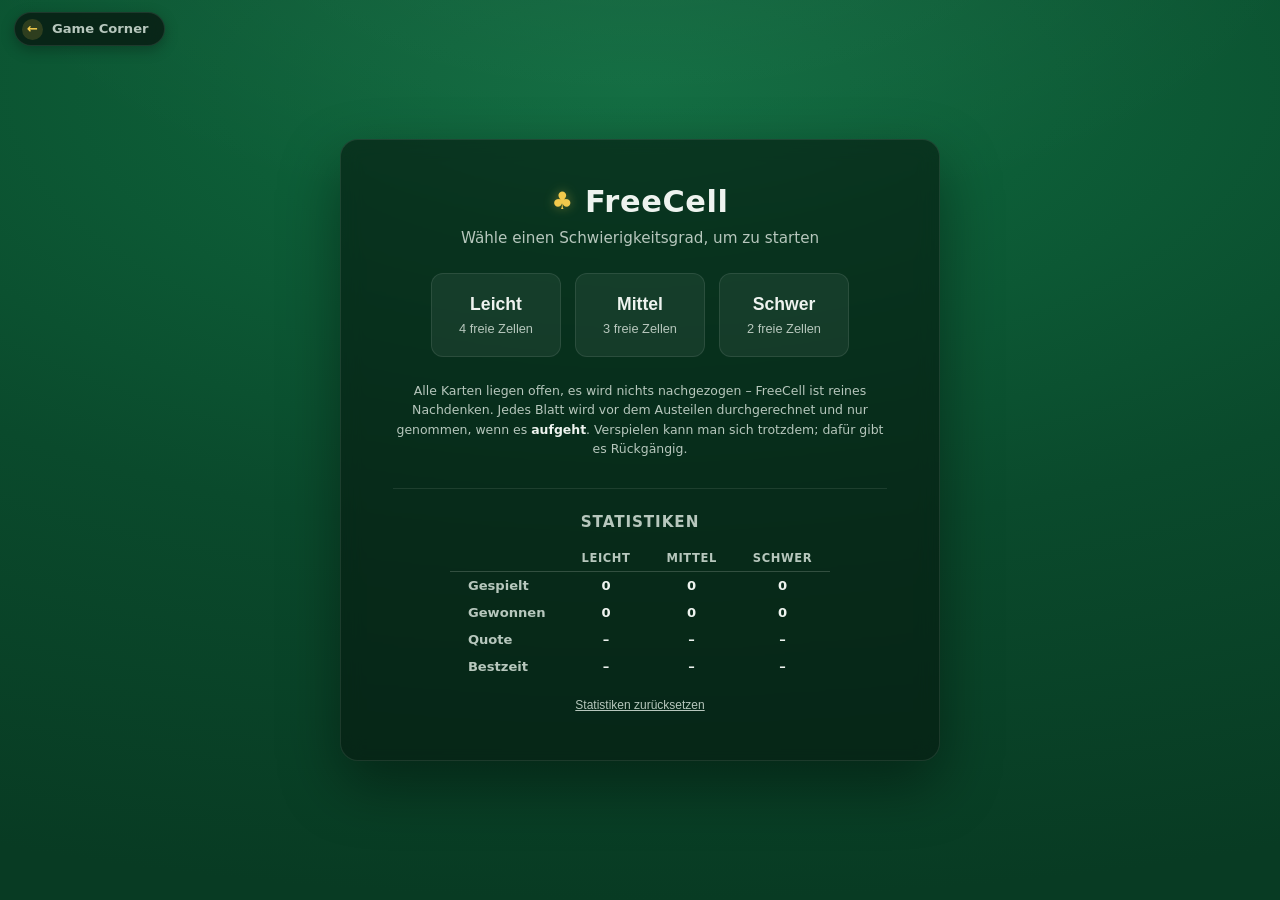
==== games/freecell/index.html @ 25af7669 "Initial commit" ====
<!DOCTYPE html>
<html lang="de">
<head>
<meta charset="UTF-8">
<meta name="viewport" content="width=device-width, initial-scale=1.0">
<title>FreeCell · Game Corner</title>
<link rel="manifest" href="../../manifest.webmanifest">
<meta name="theme-color" content="#0a4a2c">
<link rel="apple-touch-icon" href="../../icons/icon-180.png">
<meta name="apple-mobile-web-app-capable" content="yes">
<meta name="apple-mobile-web-app-status-bar-style" content="black">
<meta name="apple-mobile-web-app-title" content="Game Corner">
<link rel="stylesheet" href="style.css">
</head>
<body>

  <a class="corner-home" href="../../index.html">
    <span class="corner-home-pfeil" aria-hidden="true">←</span>
    <span class="corner-home-text">Game Corner</span>
  </a>

  <div id="start-screen">
    <div class="start-card">
      <div class="start-brand">
        <span class="brand-suit">♣</span>
        <h1>FreeCell</h1>
      </div>
      <p class="start-sub">Wähle einen Schwierigkeitsgrad, um zu starten</p>

      <button id="continue-btn" class="continue-btn hidden">
        <span class="continue-btn-title">▶ Spiel fortsetzen</span>
        <span class="continue-btn-sub" id="continue-meta"></span>
      </button>

      <div class="start-options">
        <button class="start-btn" data-grad="leicht">
          <span class="start-btn-title">Leicht</span>
          <span class="start-btn-sub">4 freie Zellen</span>
        </button>
        <button class="start-btn" data-grad="mittel">
          <span class="start-btn-title">Mittel</span>
          <span class="start-btn-sub">3 freie Zellen</span>
        </button>
        <button class="start-btn" data-grad="schwer">
          <span class="start-btn-title">Schwer</span>
          <span class="start-btn-sub">2 freie Zellen</span>
        </button>
      </div>

      <p class="start-hinweis">
        Alle Karten liegen offen, es wird nichts nachgezogen – FreeCell ist reines Nachdenken.
        Jedes Blatt wird vor dem Austeilen durchgerechnet und nur genommen, wenn es
        <strong>aufgeht</strong>. Verspielen kann man sich trotzdem; dafür gibt es Rückgängig.
      </p>

      <div id="start-stats">
        <h2>Statistiken</h2>
        <table id="stats-table">
          <thead>
            <tr>
              <th></th>
              <th>Leicht</th>
              <th>Mittel</th>
              <th>Schwer</th>
            </tr>
          </thead>
          <tbody id="stats-table-body"></tbody>
        </table>
        <button id="stats-reset" type="button">Statistiken zurücksetzen</button>
      </div>
    </div>
  </div>

  <div id="game-screen" class="hidden">
    <header id="topbar">
      <button type="button" id="game-title" title="Zur Übersicht dieses Spiels">
        <span class="brand-suit">♣</span>
        <h1>FreeCell</h1>
      </button>

      <div id="stats">
        <div class="stat-chip">
          <span class="stat-label">Zeit</span>
          <span class="stat-value" id="timer">00:00</span>
        </div>
        <div class="stat-chip">
          <span class="stat-label">Modus</span>
          <span class="stat-value" id="grad-label">Leicht</span>
        </div>
        <div class="stat-chip">
          <span class="stat-label">Züge</span>
          <span class="stat-value" id="zug-count">0</span>
        </div>
        <div class="stat-chip">
          <span class="stat-label">Fertig</span>
          <span class="stat-value"><span id="basis-count">0</span>/52</span>
        </div>
        <div class="stat-chip" data-chip="frei">
          <span class="stat-label">Frei</span>
          <span class="stat-value" id="frei-count">4</span>
        </div>
      </div>
    </header>

    <!-- Alle Karten liegen in diesem einen Kasten und werden per `transform`
         an ihren Platz geschoben – nur so können sie von Spalte zu Spalte
         fliegen, statt zu springen. Zellen, Ablagen und Spalten sind
         Hinterlegungen darin, keine Behälter. -->
    <main id="board">
      <div id="feld"></div>
    </main>

    <footer id="game-footer">
      <div id="size-controls">
        <button id="size-down" class="action-btn" title="Karten verkleinern">−</button>
        <button id="size-reset" class="action-btn" title="Kartengröße an das Fenster anpassen">Passend</button>
        <button id="size-up" class="action-btn" title="Karten vergrößern">+</button>
      </div>
      <div id="footer-tools">
        <button id="hint-btn" class="action-btn" title="Zeigt einen Zug, der weiterhilft">
          <span class="icon">💡</span>Hinweis
        </button>
      </div>
      <div id="footer-actions">
        <button id="new-game-btn" class="action-btn primary">
          <span class="icon">↻</span>Neues Spiel
        </button>
        <button id="undo-btn" class="action-btn">
          <span class="icon">↺</span>Rückgängig
        </button>
      </div>
    </footer>
  </div>

  <div id="end-overlay" class="hidden">
    <div id="confetti-layer"></div>
    <div id="end-box">
      <h2 id="end-title">Geschafft! <span class="win-suits">♠ ♥ ♦ ♣</span></h2>
      <p id="end-text"></p>
      <p class="end-label" id="end-label">Nächste Runde:</p>
      <div class="end-grad-row">
        <button class="end-grad-btn" data-grad="leicht">Leicht<span>4 Zellen</span></button>
        <button class="end-grad-btn" data-grad="mittel">Mittel<span>3 Zellen</span></button>
        <button class="end-grad-btn" data-grad="schwer">Schwer<span>2 Zellen</span></button>
      </div>
      <div class="end-actions">
        <button id="end-undo-btn" type="button" class="action-btn hidden">
          <span class="icon">↺</span>Zug zurücknehmen
        </button>
        <button id="end-start-btn" type="button" class="action-btn">Zur Auswahl</button>
      </div>
      <a class="hub-return-link" href="../../index.html">🎮 Zur Startseite</a>
    </div>
  </div>

  <div id="deal-hinweis" class="hidden">Blatt wird durchgerechnet …</div>

  <script src="engine.js"></script>
  <script src="game.js"></script>
  <script src="../../pwa.js" defer></script>
</body>
</html>
---- games/freecell/style.css ----
:root {
  --felt-1: #0f6b3f;
  --felt-2: #0a4a2c;
  --felt-3: #083b23;
  --panel-border: rgba(255, 255, 255, 0.09);
  --accent: #f2c94c;
  --ink: #eef3ef;
  --ink-dim: #b7c7bd;
  --red: #d1453b;
  --black: #1c2321;
  --radius: 9px;

  /* Kartengröße. game.js rechnet sie aus und setzt sie hier. */
  --card-w: 84px;
  --card-h: 117px;
  --card-gap: 12px;
  /* Wie weit eine Karte in der Spalte unter der vorigen hervorschaut. */
  --stapel-versatz: 26px;

  --dur-move: 300ms;
  --ease-move: cubic-bezier(0.22, 1, 0.36, 1);
}

* { box-sizing: border-box; }

html, body { height: 100%; }

body {
  margin: 0;
  font-family: "Segoe UI", system-ui, Arial, sans-serif;
  color: var(--ink);
  min-height: 100vh;
  background:
    radial-gradient(ellipse 90% 60% at 50% -10%, rgba(255,255,255,0.05), transparent 60%),
    radial-gradient(ellipse 140% 90% at 50% 10%, var(--felt-1), var(--felt-2) 55%, var(--felt-3) 100%);
}

.hidden { display: none !important; }

.brand-suit {
  color: var(--accent);
  font-size: 1.5rem;
  filter: drop-shadow(0 0 6px rgba(242,201,76,0.4));
}

/* ---------- Zurück zur Sammlung ---------- */

.corner-home {
  position: fixed;
  top: 12px;
  left: 14px;
  z-index: 999;
  display: inline-flex;
  align-items: center;
  gap: 9px;
  height: 34px;
  padding: 0 15px 0 7px;
  border-radius: 999px;
  background: rgba(8, 26, 17, 0.8);
  backdrop-filter: blur(10px);
  -webkit-backdrop-filter: blur(10px);
  border: 1px solid var(--panel-border);
  color: var(--ink-dim);
  font-size: 0.82rem;
  font-weight: 600;
  line-height: 1;
  text-decoration: none;
  box-shadow: 0 4px 14px rgba(0,0,0,0.28);
  transition: color 140ms ease, border-color 140ms ease, background 140ms ease, transform 140ms ease;
}

.corner-home-pfeil {
  display: grid;
  place-items: center;
  width: 21px;
  height: 21px;
  border-radius: 50%;
  background: rgba(242, 201, 76, 0.16);
  color: var(--accent);
  font-size: 0.82rem;
  line-height: 1;
  transition: background 140ms ease, color 140ms ease, transform 140ms ease;
}

.corner-home-text { line-height: 1; }

.corner-home:hover {
  color: var(--ink);
  border-color: rgba(242, 201, 76, 0.5);
  background: rgba(16, 42, 27, 0.92);
  transform: translateY(-1px);
}

.corner-home:hover .corner-home-pfeil {
  background: var(--accent);
  color: #08160e;
  transform: translateX(-2px);
}

/* ---------- Startbildschirm ---------- */

#start-screen {
  min-height: 100vh;
  display: flex;
  align-items: center;
  justify-content: center;
  padding: 20px;
}

.start-card {
  background: rgba(6, 22, 14, 0.6);
  backdrop-filter: blur(10px);
  -webkit-backdrop-filter: blur(10px);
  border: 1px solid var(--panel-border);
  border-radius: 18px;
  padding: 44px 52px;
  text-align: center;
  max-width: 600px;
  box-shadow: 0 24px 60px rgba(0,0,0,0.4);
}

.start-brand {
  display: flex;
  align-items: center;
  justify-content: center;
  gap: 12px;
}

.start-brand h1 { margin: 0; font-size: 1.9rem; font-weight: 700; letter-spacing: 0.02em; }

.start-sub { color: var(--ink-dim); margin: 10px 0 26px; font-size: 0.95rem; }

.continue-btn {
  display: flex;
  flex-direction: column;
  align-items: center;
  gap: 4px;
  width: 100%;
  padding: 14px 22px;
  margin-bottom: 24px;
  border-radius: 12px;
  border: 1px solid transparent;
  background: var(--accent);
  color: #241a04;
  cursor: pointer;
  transition: background 140ms ease, transform 140ms ease, box-shadow 160ms ease;
}

.continue-btn:hover {
  background: #ffd766;
  transform: translateY(-2px);
  box-shadow: 0 10px 22px rgba(242,201,76,0.35);
}

.continue-btn-title { font-size: 1.05rem; font-weight: 700; }
.continue-btn-sub { font-size: 0.78rem; color: #4a3a10; }

.start-options { display: flex; gap: 14px; justify-content: center; }

.start-btn {
  display: flex;
  flex-direction: column;
  align-items: center;
  gap: 6px;
  min-width: 130px;
  padding: 20px 22px;
  border-radius: 12px;
  border: 1px solid var(--panel-border);
  background: rgba(255,255,255,0.06);
  color: var(--ink);
  cursor: pointer;
  transition: background 160ms ease, transform 140ms ease, box-shadow 160ms ease, border-color 160ms ease;
}

.start-btn:hover {
  background: var(--accent);
  color: #241a04;
  border-color: transparent;
  transform: translateY(-3px);
  box-shadow: 0 10px 22px rgba(242,201,76,0.35);
}

.start-btn-title { font-size: 1.1rem; font-weight: 700; }
.start-btn-sub { font-size: 0.8rem; color: var(--ink-dim); }
.start-btn:hover .start-btn-sub { color: #4a3a10; }

.start-hinweis {
  margin: 24px 0 0;
  font-size: 0.78rem;
  color: var(--ink-dim);
  line-height: 1.55;
}

.start-hinweis strong { color: var(--ink); }

#start-stats {
  margin-top: 30px;
  padding-top: 24px;
  border-top: 1px solid var(--panel-border);
}

#start-stats h2 {
  margin: 0 0 14px;
  font-size: 0.95rem;
  font-weight: 600;
  color: var(--ink-dim);
  text-transform: uppercase;
  letter-spacing: 0.06em;
}

#stats-table { border-collapse: collapse; font-size: 0.82rem; margin: 0 auto; }
#stats-table th, #stats-table td { padding: 6px 18px; text-align: center; }

#stats-table th {
  color: var(--ink-dim);
  font-weight: 600;
  font-size: 0.72rem;
  text-transform: uppercase;
  letter-spacing: 0.05em;
  border-bottom: 1px solid var(--panel-border);
}

#stats-table td.stat-row-label { text-align: left; color: var(--ink-dim); white-space: nowrap; }
#stats-table td { font-variant-numeric: tabular-nums; font-weight: 600; }

#stats-reset {
  margin-top: 14px;
  background: none;
  border: none;
  color: var(--ink-dim);
  font-size: 0.75rem;
  text-decoration: underline;
  cursor: pointer;
  padding: 4px;
}

#stats-reset:hover { color: var(--ink); }

/* ---------- Spielbildschirm ---------- */

#game-screen { min-height: 100vh; display: flex; flex-direction: column; }

#topbar {
  position: sticky;
  top: 0;
  z-index: 20;
  background: rgba(6, 22, 14, 0.72);
  backdrop-filter: blur(10px);
  -webkit-backdrop-filter: blur(10px);
  padding: 12px 22px;
  display: grid;
  grid-template-columns: minmax(180px, 1fr) auto minmax(180px, 1fr);
  align-items: center;
  gap: 14px;
  border-bottom: 1px solid var(--panel-border);
  box-shadow: 0 6px 18px rgba(0,0,0,0.25);
}

#game-title {
  appearance: none;
  -webkit-appearance: none;
  border: 0;
  background: none;
  padding: 4px 10px;
  margin: 0;
  border-radius: 10px;
  color: inherit;
  font: inherit;
  cursor: pointer;
  display: flex;
  align-items: center;
  gap: 10px;
  grid-column: 2;
  justify-self: center;
  transition: background 140ms ease;
}

#game-title:hover { background: rgba(255,255,255,0.07); }
#game-title:focus-visible { outline: 2px solid var(--accent); outline-offset: 2px; }

#topbar h1 { margin: 0; font-size: 1.25rem; font-weight: 600; letter-spacing: 0.02em; }

#stats { display: flex; gap: 10px; grid-column: 3; justify-self: end; }

.stat-chip {
  display: flex;
  flex-direction: column;
  align-items: center;
  background: rgba(0,0,0,0.25);
  border: 1px solid var(--panel-border);
  border-radius: 8px;
  padding: 4px 12px;
  min-width: 54px;
}

.stat-label {
  font-size: 0.62rem;
  text-transform: uppercase;
  letter-spacing: 0.06em;
  color: var(--ink-dim);
}

.stat-value {
  font-size: 1rem;
  font-weight: 700;
  color: var(--accent);
  font-variant-numeric: tabular-nums;
  transition: transform 180ms ease;
}

.stat-value.bump { transform: scale(1.28); }

/* ---------- Spielfeld ---------- */

#board {
  flex: 1;
  display: flex;
  justify-content: center;
  align-items: flex-start;
  padding: 16px 14px 24px;
  min-width: 0;
  overflow: auto;
}

/* Alle Karten liegen hier drin und werden per `transform` geschoben.
   Zellen, Ablagen und Spalten sind Hinterlegungen im selben Kasten. */
#feld { position: relative; flex: 0 0 auto; }

.gruppe-titel {
  position: absolute;
  top: 0;
  font-size: 0.62rem;
  text-transform: uppercase;
  letter-spacing: 0.09em;
  color: var(--ink-dim);
  line-height: 1;
  pointer-events: none;
}

.gruppe-titel.links { left: 2px; }
.gruppe-titel.rechts { right: 2px; }

.platz {
  position: absolute;
  width: var(--card-w);
  height: var(--card-h);
  border-radius: var(--radius);
  border: 1.5px dashed rgba(255,255,255,0.18);
  background: rgba(255,255,255,0.04);
  display: flex;
  align-items: center;
  justify-content: center;
  color: rgba(255,255,255,0.14);
  transition: border-color 140ms ease, background 140ms ease, box-shadow 140ms ease,
              left 200ms ease, top 200ms ease;
}

.platz.belegt { border-style: solid; border-color: rgba(255,255,255,0.22); background: none; }

/* Die Beschriftung eines leeren Platzes – ein eigenes Kind, damit sie sich
   ausblenden lässt, ohne die Karte darin anzurühren. */
.platz-marke { pointer-events: none; }

/* Die Ablagen sind kein Zwischenlager, sondern das Ziel – also dunkler
   eingelassen, mit durchgezogenem Rand und einem Farbzeichen, das man auch
   sieht. Die Zellen bleiben leichte, gestrichelte Felder. */
.platz.basis {
  border-style: solid;
  border-color: rgba(255,255,255,0.2);
  background: rgba(0,0,0,0.28);
  box-shadow: inset 0 2px 8px rgba(0,0,0,0.35);
}

.platz.basis .platz-marke {
  font-size: calc(var(--card-w) * 0.46);
  color: rgba(255,255,255,0.3);
  line-height: 1;
}

/* Herz und Karo sind rot – auch als leerer Platz. */
.platz.basis[data-index="1"] .platz-marke,
.platz.basis[data-index="2"] .platz-marke { color: rgba(209,69,59,0.5); }

.spalte {
  position: absolute;
  width: var(--card-w);
  min-height: var(--card-h);
  border-radius: var(--radius);
  border: 1.5px dashed rgba(255,255,255,0.16);
  transition: border-color 140ms ease, box-shadow 140ms ease,
              left 200ms ease, height 200ms ease;
}

/* Sobald Karten liegen, braucht die Spalte keinen Rahmen mehr. */
.spalte.belegt { border-color: transparent; }

/* Ziel, auf das die gewählte Karte darf. */
.platz.moeglich, .spalte.moeglich {
  border-color: rgba(242,201,76,0.75);
  background: rgba(242,201,76,0.10);
  box-shadow: inset 0 0 0 1px rgba(242,201,76,0.3);
}

/* Das Ziel, über dem die Karte gerade hängt. */
.platz.ueber, .spalte.ueber {
  border-color: transparent;
  box-shadow: 0 0 0 3px var(--accent), 0 0 22px rgba(242,201,76,0.45);
}

.platz.ueber-nein, .spalte.ueber-nein {
  border-color: transparent;
  box-shadow: 0 0 0 3px #d1453b, 0 0 18px rgba(209,69,59,0.4);
}

.platz.hinweis, .spalte.hinweis {
  animation: hinweis-puls 1.05s ease-in-out infinite;
}

@keyframes hinweis-puls {
  0%, 100% { box-shadow: 0 0 0 2px rgba(242,201,76,0.3); }
  50%      { box-shadow: 0 0 0 3px var(--accent), 0 0 22px rgba(242,201,76,0.55); }
}

/* ---------- Karten ---------- */

.card {
  position: absolute;
  left: 0;
  top: 0;
  width: var(--card-w);
  height: var(--card-h);
  border-radius: var(--radius);
  user-select: none;
  -webkit-user-select: none;
  -webkit-tap-highlight-color: transparent;
  /* Ohne das nimmt der Browser den Finger für sein eigenes Scrollen und
     bricht das Ziehen mit einem pointercancel ab. */
  touch-action: none;
  will-change: transform;
  /* Hier steckt das Fliegen: Jede neue Lage wird angefahren, nicht
     gesprungen. */
  transition: transform var(--dur-move) var(--ease-move),
              width 200ms ease, height 200ms ease;
}

.card-front {
  position: absolute;
  inset: 0;
  border-radius: var(--radius);
  border: 1px solid rgba(0,0,0,0.35);
  box-shadow: 0 2px 3px rgba(0,0,0,0.25), 0 5px 10px rgba(0,0,0,0.22);
  background: linear-gradient(160deg, #ffffff, #eef0ef);
  display: flex;
  flex-direction: column;
  justify-content: space-between;
  padding: calc(var(--card-w) * 0.07);
  font-weight: 700;
  overflow: hidden;
  /* Das Anheben beim Überfahren läuft auf dieser Ebene, damit es der Lage
     der Karte nicht in die Quere kommt – die steckt im `transform` der
     Karte selbst. */
  transition: transform 140ms ease, box-shadow 140ms ease, background 300ms ease;
}

.card-front.red { color: var(--red); }
.card-front.black { color: var(--black); }

.card-corner { line-height: 1; font-size: calc(var(--card-w) * 0.21); z-index: 2; }
.card-corner.bottom { align-self: flex-end; transform: rotate(180deg); }

.card-center-suit {
  position: absolute;
  inset: 0;
  display: flex;
  align-items: center;
  justify-content: center;
  font-size: calc(var(--card-w) * 0.44);
  pointer-events: none;
}

.card.beweglich { cursor: grab; }

/* Wie bei Spider: Die Karte kommt einen Fingerbreit hoch, sobald man sie
   überfährt. Das sagt, was sich anfassen lässt, bevor man klickt. */
.card.beweglich:hover .card-front {
  transform: translateY(-6px);
  box-shadow: 0 6px 8px rgba(0,0,0,0.3), 0 12px 22px rgba(0,0,0,0.28);
}

/* Eine Karte, auf die die Auswahl gelegt werden darf. Der Ring sitzt auf der
   Karte, weil die Hinterlegung der Spalte unter dem Stapel nicht zu sehen
   ist. */
.card.zielbar .card-front {
  box-shadow: 0 0 0 2px var(--accent), 0 0 18px rgba(242,201,76,0.5),
              0 5px 10px rgba(0,0,0,0.22);
}

/* Und eine, auf die es nicht geht, während man darüber hängt. */
.card.verwehrt .card-front {
  box-shadow: 0 0 0 2px #d1453b, 0 0 16px rgba(209,69,59,0.45),
              0 5px 10px rgba(0,0,0,0.22);
}

.card.gewaehlt .card-front {
  outline: 2px solid var(--accent);
  outline-offset: -1px;
  box-shadow: 0 0 14px rgba(242,201,76,0.55);
}

.card.hinweis .card-front {
  animation: karte-hinweis 1.05s ease-in-out infinite;
}

@keyframes karte-hinweis {
  0%, 100% { box-shadow: 0 0 0 2px rgba(242,201,76,0.35), 0 5px 10px rgba(0,0,0,0.22); }
  50%      { box-shadow: 0 0 0 3px var(--accent), 0 0 24px rgba(242,201,76,0.6); }
}

/* Eine Karte in der Hand folgt der Maus ohne Übergang – sonst schleppte sie
   hinterher. Losgelassen bekommt sie den Übergang zurück und fliegt. */
.card.zieht {
  transition: none;
  cursor: grabbing;
  pointer-events: none;
}

.card.zieht .card-front {
  transform: none;
  box-shadow: 0 16px 32px rgba(0,0,0,0.45);
}

/* Ein Zug, der nicht erlaubt ist: kurz rot aufblitzen. */
.card.daneben .card-front { animation: daneben-blitz 440ms ease; }

@keyframes daneben-blitz {
  0%, 100% { background: linear-gradient(160deg, #ffffff, #eef0ef); }
  40%      { background: linear-gradient(160deg, #ffd9d4, #f3b3ac); }
}

/* ---------- Fußleiste ---------- */

#game-footer {
  position: sticky;
  bottom: 0;
  z-index: 20;
  margin-top: auto;
  background: rgba(6, 22, 14, 0.72);
  backdrop-filter: blur(10px);
  -webkit-backdrop-filter: blur(10px);
  padding: 12px 22px;
  display: flex;
  align-items: center;
  justify-content: space-between;
  flex-wrap: wrap;
  gap: 14px;
  border-top: 1px solid var(--panel-border);
  box-shadow: 0 -6px 18px rgba(0,0,0,0.25);
}

#size-controls {
  display: flex;
  align-items: center;
  background: rgba(0,0,0,0.28);
  border: 1px solid var(--panel-border);
  border-radius: 999px;
  padding: 3px;
  gap: 2px;
}

#size-controls .action-btn {
  border: none;
  border-radius: 999px;
  min-width: 38px;
  justify-content: center;
  padding: 7px 12px;
}

#footer-tools, #footer-actions { display: flex; align-items: center; gap: 10px; }

.action-btn {
  display: inline-flex;
  align-items: center;
  gap: 6px;
  font-size: 0.85rem;
  font-weight: 600;
  padding: 8px 14px;
  border-radius: 8px;
  border: 1px solid var(--panel-border);
  background: rgba(255,255,255,0.06);
  color: var(--ink);
  cursor: pointer;
  white-space: nowrap;
  transition: background 140ms ease, transform 100ms ease, box-shadow 140ms ease;
}

.action-btn .icon { font-size: 1rem; line-height: 1; }

.action-btn:hover:not(:disabled) {
  background: rgba(255,255,255,0.13);
  transform: translateY(-1px);
  box-shadow: 0 4px 10px rgba(0,0,0,0.25);
}

.action-btn:active:not(:disabled) { transform: translateY(0); }
.action-btn:disabled { opacity: 0.4; cursor: default; }

.action-btn.primary { background: var(--accent); color: #241a04; border-color: transparent; }
.action-btn.primary:hover { background: #ffd766; }

.action-btn.result-ok {
  background: rgba(63,174,106,0.22);
  border-color: rgba(63,174,106,0.55);
  color: #a4e8bd;
}

.action-btn.result-bad {
  background: rgba(209,69,59,0.22);
  border-color: rgba(209,69,59,0.55);
  color: #f3b3ac;
}

/* ---------- Ende ---------- */

#end-overlay {
  position: fixed;
  inset: 0;
  background: rgba(4, 14, 9, 0.72);
  backdrop-filter: blur(4px);
  display: flex;
  align-items: center;
  justify-content: center;
  z-index: 1000;
  overflow: hidden;
}

#confetti-layer { position: absolute; inset: 0; overflow: hidden; pointer-events: none; }

.confetti-piece {
  position: absolute;
  top: -20px;
  width: 9px;
  height: 14px;
  opacity: 0.9;
  animation-name: confetti-fall;
  animation-timing-function: linear;
  animation-iteration-count: 1;
}

@keyframes confetti-fall {
  0% { transform: translateY(-20px) rotate(0deg); opacity: 1; }
  100% { transform: translateY(110vh) rotate(540deg); opacity: 0.9; }
}

#end-box {
  position: relative;
  background: linear-gradient(165deg, rgba(20,50,34,0.95), rgba(9,28,18,0.95));
  border: 1px solid var(--panel-border);
  padding: 34px 46px;
  border-radius: 16px;
  text-align: center;
  box-shadow: 0 24px 60px rgba(0,0,0,0.5);
  animation: end-in 420ms var(--ease-move);
}

#end-overlay.ist-verloren #end-box {
  background: linear-gradient(165deg, rgba(58,26,22,0.95), rgba(28,12,10,0.95));
}

@keyframes end-in {
  0% { transform: scale(0.85) translateY(14px); opacity: 0; }
  100% { transform: scale(1) translateY(0); opacity: 1; }
}

#end-box h2 { margin: 0 0 6px; font-size: 1.6rem; }

.win-suits {
  display: block;
  margin-top: 6px;
  font-size: 1.1rem;
  color: var(--accent);
  letter-spacing: 0.3em;
}

#end-box p { color: var(--ink-dim); margin: 10px 0 20px; }
.end-label { font-size: 0.8rem; color: var(--ink-dim); margin: 0 0 10px !important; }

.end-grad-row { display: flex; gap: 10px; justify-content: center; }

.end-grad-btn {
  display: flex;
  flex-direction: column;
  align-items: center;
  gap: 3px;
  padding: 10px 16px;
  border-radius: 10px;
  border: 1px solid var(--panel-border);
  background: rgba(255,255,255,0.07);
  color: var(--ink);
  font-size: 0.9rem;
  font-weight: 700;
  cursor: pointer;
  transition: background 140ms ease, transform 140ms ease;
}

.end-grad-btn span { font-size: 0.7rem; font-weight: 500; color: var(--ink-dim); }
.end-grad-btn:hover { background: var(--accent); color: #241a04; transform: translateY(-2px); }
.end-grad-btn:hover span { color: #4a3a10; }

.end-actions {
  display: flex;
  gap: 10px;
  justify-content: center;
  flex-wrap: wrap;
  margin-top: 18px;
}

.hub-return-link {
  display: inline-block;
  margin-top: 20px;
  font-size: 0.8rem;
  color: var(--ink-dim);
  text-decoration: none;
  border-bottom: 1px solid transparent;
  transition: color 140ms ease, border-color 140ms ease;
}

.hub-return-link:hover { color: var(--ink); border-color: var(--ink-dim); }

/* Während bei "Schwer" gemischt und gerechnet wird, kann eine Sekunde
   vergehen. Ohne ein Wort dazu sieht die Seite aus, als tue sie nichts. */
#deal-hinweis {
  position: fixed;
  left: 50%;
  bottom: 88px;
  transform: translateX(-50%);
  z-index: 900;
  padding: 9px 18px;
  border-radius: 999px;
  background: rgba(8, 26, 17, 0.92);
  border: 1px solid var(--panel-border);
  color: var(--ink-dim);
  font-size: 0.8rem;
  box-shadow: 0 8px 22px rgba(0,0,0,0.4);
}

/* =====================================================================
   Handy

   Acht Spalten müssen auf 375 Pixel passen. Wie breit die Karten dann sind,
   rechnet game.js; hier wird nur das Beiwerk kleiner und die Kopfzeile
   einreihig.
   ===================================================================== */
@media (max-width: 820px), (max-height: 560px) {
  /* Nur der Pfeil: Der Schriftzug kostet Platz, den die Kopfzeile braucht. */
  .corner-home { top: 8px; left: 8px; height: 30px; padding: 0 5px; }
  .corner-home-text { display: none; }

  #topbar { padding: 8px 10px 8px 48px; gap: 6px; grid-template-columns: 1fr; }
  #game-title { grid-column: 1; justify-self: start; padding: 2px 8px; gap: 7px; }
  #topbar h1 { font-size: 1rem; }

  #stats {
    grid-column: 1;
    justify-self: stretch;
    justify-content: center;
    gap: 5px;
    overflow-x: auto;
    scrollbar-width: none;
  }
  #stats::-webkit-scrollbar { display: none; }
  .stat-chip { padding: 2px 7px; min-width: 0; flex: none; }
  .stat-label { font-size: 0.54rem; }
  .stat-value { font-size: 0.85rem; }
  /* Fünf Felder passen nicht. Wie viele Zellen frei sind, sieht man an den
     Zellen selbst. */
  .stat-chip[data-chip="frei"] { display: none; }

  #board { padding: 8px 5px 12px; }
  .gruppe-titel { font-size: 0.54rem; letter-spacing: 0.06em; }

  #game-footer { padding: 8px; gap: 8px; justify-content: center; }
  .action-btn { padding: 7px 10px; font-size: 0.78rem; }
  .action-btn .icon { font-size: 0.9rem; }

  .start-card { padding: 26px 18px; }
  .start-options { flex-direction: column; }
  .start-btn { min-width: 0; padding: 14px 18px; }
  #stats-table th, #stats-table td { padding: 5px 10px; }
  #deal-hinweis { bottom: 100px; }
}
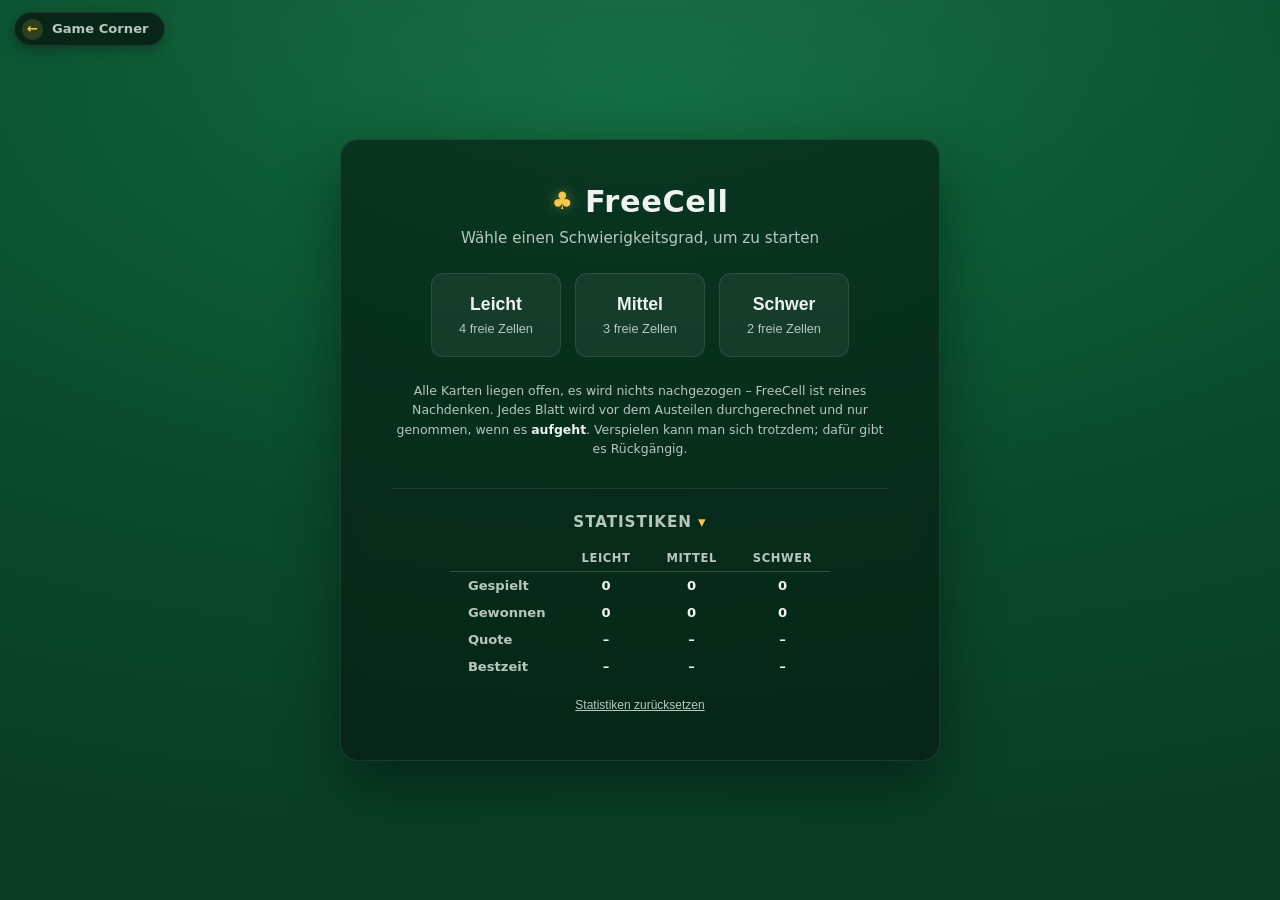
==== commit 0360756f: "Second commit mahjong nicer ; added wordle & quordle ; better smartphone view" ====
--- a/games/freecell/index.html
+++ b/games/freecell/index.html
@@ -1,162 +1,162 @@
-<!DOCTYPE html>
-<html lang="de">
-<head>
-<meta charset="UTF-8">
-<meta name="viewport" content="width=device-width, initial-scale=1.0">
-<title>FreeCell · Game Corner</title>
-<link rel="manifest" href="../../manifest.webmanifest">
-<meta name="theme-color" content="#0a4a2c">
-<link rel="apple-touch-icon" href="../../icons/icon-180.png">
-<meta name="apple-mobile-web-app-capable" content="yes">
-<meta name="apple-mobile-web-app-status-bar-style" content="black">
-<meta name="apple-mobile-web-app-title" content="Game Corner">
-<link rel="stylesheet" href="style.css">
-</head>
-<body>
-
-  <a class="corner-home" href="../../index.html">
-    <span class="corner-home-pfeil" aria-hidden="true">←</span>
-    <span class="corner-home-text">Game Corner</span>
-  </a>
-
-  <div id="start-screen">
-    <div class="start-card">
-      <div class="start-brand">
-        <span class="brand-suit">♣</span>
-        <h1>FreeCell</h1>
-      </div>
-      <p class="start-sub">Wähle einen Schwierigkeitsgrad, um zu starten</p>
-
-      <button id="continue-btn" class="continue-btn hidden">
-        <span class="continue-btn-title">▶ Spiel fortsetzen</span>
-        <span class="continue-btn-sub" id="continue-meta"></span>
-      </button>
-
-      <div class="start-options">
-        <button class="start-btn" data-grad="leicht">
-          <span class="start-btn-title">Leicht</span>
-          <span class="start-btn-sub">4 freie Zellen</span>
-        </button>
-        <button class="start-btn" data-grad="mittel">
-          <span class="start-btn-title">Mittel</span>
-          <span class="start-btn-sub">3 freie Zellen</span>
-        </button>
-        <button class="start-btn" data-grad="schwer">
-          <span class="start-btn-title">Schwer</span>
-          <span class="start-btn-sub">2 freie Zellen</span>
-        </button>
-      </div>
-
-      <p class="start-hinweis">
-        Alle Karten liegen offen, es wird nichts nachgezogen – FreeCell ist reines Nachdenken.
-        Jedes Blatt wird vor dem Austeilen durchgerechnet und nur genommen, wenn es
-        <strong>aufgeht</strong>. Verspielen kann man sich trotzdem; dafür gibt es Rückgängig.
-      </p>
-
-      <div id="start-stats">
-        <h2>Statistiken</h2>
-        <table id="stats-table">
-          <thead>
-            <tr>
-              <th></th>
-              <th>Leicht</th>
-              <th>Mittel</th>
-              <th>Schwer</th>
-            </tr>
-          </thead>
-          <tbody id="stats-table-body"></tbody>
-        </table>
-        <button id="stats-reset" type="button">Statistiken zurücksetzen</button>
-      </div>
-    </div>
-  </div>
-
-  <div id="game-screen" class="hidden">
-    <header id="topbar">
-      <button type="button" id="game-title" title="Zur Übersicht dieses Spiels">
-        <span class="brand-suit">♣</span>
-        <h1>FreeCell</h1>
-      </button>
-
-      <div id="stats">
-        <div class="stat-chip">
-          <span class="stat-label">Zeit</span>
-          <span class="stat-value" id="timer">00:00</span>
-        </div>
-        <div class="stat-chip">
-          <span class="stat-label">Modus</span>
-          <span class="stat-value" id="grad-label">Leicht</span>
-        </div>
-        <div class="stat-chip">
-          <span class="stat-label">Züge</span>
-          <span class="stat-value" id="zug-count">0</span>
-        </div>
-        <div class="stat-chip">
-          <span class="stat-label">Fertig</span>
-          <span class="stat-value"><span id="basis-count">0</span>/52</span>
-        </div>
-        <div class="stat-chip" data-chip="frei">
-          <span class="stat-label">Frei</span>
-          <span class="stat-value" id="frei-count">4</span>
-        </div>
-      </div>
-    </header>
-
-    <!-- Alle Karten liegen in diesem einen Kasten und werden per `transform`
-         an ihren Platz geschoben – nur so können sie von Spalte zu Spalte
-         fliegen, statt zu springen. Zellen, Ablagen und Spalten sind
-         Hinterlegungen darin, keine Behälter. -->
-    <main id="board">
-      <div id="feld"></div>
-    </main>
-
-    <footer id="game-footer">
-      <div id="size-controls">
-        <button id="size-down" class="action-btn" title="Karten verkleinern">−</button>
-        <button id="size-reset" class="action-btn" title="Kartengröße an das Fenster anpassen">Passend</button>
-        <button id="size-up" class="action-btn" title="Karten vergrößern">+</button>
-      </div>
-      <div id="footer-tools">
-        <button id="hint-btn" class="action-btn" title="Zeigt einen Zug, der weiterhilft">
-          <span class="icon">💡</span>Hinweis
-        </button>
-      </div>
-      <div id="footer-actions">
-        <button id="new-game-btn" class="action-btn primary">
-          <span class="icon">↻</span>Neues Spiel
-        </button>
-        <button id="undo-btn" class="action-btn">
-          <span class="icon">↺</span>Rückgängig
-        </button>
-      </div>
-    </footer>
-  </div>
-
-  <div id="end-overlay" class="hidden">
-    <div id="confetti-layer"></div>
-    <div id="end-box">
-      <h2 id="end-title">Geschafft! <span class="win-suits">♠ ♥ ♦ ♣</span></h2>
-      <p id="end-text"></p>
-      <p class="end-label" id="end-label">Nächste Runde:</p>
-      <div class="end-grad-row">
-        <button class="end-grad-btn" data-grad="leicht">Leicht<span>4 Zellen</span></button>
-        <button class="end-grad-btn" data-grad="mittel">Mittel<span>3 Zellen</span></button>
-        <button class="end-grad-btn" data-grad="schwer">Schwer<span>2 Zellen</span></button>
-      </div>
-      <div class="end-actions">
-        <button id="end-undo-btn" type="button" class="action-btn hidden">
-          <span class="icon">↺</span>Zug zurücknehmen
-        </button>
-        <button id="end-start-btn" type="button" class="action-btn">Zur Auswahl</button>
-      </div>
-      <a class="hub-return-link" href="../../index.html">🎮 Zur Startseite</a>
-    </div>
-  </div>
-
-  <div id="deal-hinweis" class="hidden">Blatt wird durchgerechnet …</div>
-
-  <script src="engine.js"></script>
-  <script src="game.js"></script>
-  <script src="../../pwa.js" defer></script>
-</body>
-</html>
+<!DOCTYPE html>
+<html lang="de">
+<head>
+<meta charset="UTF-8">
+<meta name="viewport" content="width=device-width, initial-scale=1.0">
+<title>FreeCell · Game Corner</title>
+<link rel="manifest" href="../../manifest.webmanifest">
+<meta name="theme-color" content="#0a4a2c">
+<link rel="apple-touch-icon" href="../../icons/icon-180.png">
+<meta name="apple-mobile-web-app-capable" content="yes">
+<meta name="apple-mobile-web-app-status-bar-style" content="black">
+<meta name="apple-mobile-web-app-title" content="Game Corner">
+<link rel="stylesheet" href="style.css">
+</head>
+<body>
+
+  <a class="corner-home" href="../../index.html">
+    <span class="corner-home-pfeil" aria-hidden="true">←</span>
+    <span class="corner-home-text">Game Corner</span>
+  </a>
+
+  <div id="start-screen">
+    <div class="start-card">
+      <div class="start-brand">
+        <span class="brand-suit">♣</span>
+        <h1>FreeCell</h1>
+      </div>
+      <p class="start-sub">Wähle einen Schwierigkeitsgrad, um zu starten</p>
+
+      <button id="continue-btn" class="continue-btn hidden">
+        <span class="continue-btn-title">▶ Spiel fortsetzen</span>
+        <span class="continue-btn-sub" id="continue-meta"></span>
+      </button>
+
+      <div class="start-options">
+        <button class="start-btn" data-grad="leicht">
+          <span class="start-btn-title">Leicht</span>
+          <span class="start-btn-sub">4 freie Zellen</span>
+        </button>
+        <button class="start-btn" data-grad="mittel">
+          <span class="start-btn-title">Mittel</span>
+          <span class="start-btn-sub">3 freie Zellen</span>
+        </button>
+        <button class="start-btn" data-grad="schwer">
+          <span class="start-btn-title">Schwer</span>
+          <span class="start-btn-sub">2 freie Zellen</span>
+        </button>
+      </div>
+
+      <p class="start-hinweis">
+        Alle Karten liegen offen, es wird nichts nachgezogen – FreeCell ist reines Nachdenken.
+        Jedes Blatt wird vor dem Austeilen durchgerechnet und nur genommen, wenn es
+        <strong>aufgeht</strong>. Verspielen kann man sich trotzdem; dafür gibt es Rückgängig.
+      </p>
+
+      <details id="start-stats" open>
+        <summary>Statistiken</summary>
+        <table id="stats-table">
+          <thead>
+            <tr>
+              <th></th>
+              <th>Leicht</th>
+              <th>Mittel</th>
+              <th>Schwer</th>
+            </tr>
+          </thead>
+          <tbody id="stats-table-body"></tbody>
+        </table>
+        <button id="stats-reset" type="button">Statistiken zurücksetzen</button>
+      </details>
+    </div>
+  </div>
+
+  <div id="game-screen" class="hidden">
+    <header id="topbar">
+      <button type="button" id="game-title" title="Zur Übersicht dieses Spiels">
+        <span class="brand-suit">♣</span>
+        <h1>FreeCell</h1>
+      </button>
+
+      <div id="stats">
+        <div class="stat-chip">
+          <span class="stat-label">Zeit</span>
+          <span class="stat-value" id="timer">00:00</span>
+        </div>
+        <div class="stat-chip">
+          <span class="stat-label">Modus</span>
+          <span class="stat-value" id="grad-label">Leicht</span>
+        </div>
+        <div class="stat-chip">
+          <span class="stat-label">Züge</span>
+          <span class="stat-value" id="zug-count">0</span>
+        </div>
+        <div class="stat-chip">
+          <span class="stat-label">Fertig</span>
+          <span class="stat-value"><span id="basis-count">0</span>/52</span>
+        </div>
+        <div class="stat-chip" data-chip="frei">
+          <span class="stat-label">Frei</span>
+          <span class="stat-value" id="frei-count">4</span>
+        </div>
+      </div>
+    </header>
+
+    <!-- Alle Karten liegen in diesem einen Kasten und werden per `transform`
+         an ihren Platz geschoben – nur so können sie von Spalte zu Spalte
+         fliegen, statt zu springen. Zellen, Ablagen und Spalten sind
+         Hinterlegungen darin, keine Behälter. -->
+    <main id="board">
+      <div id="feld"></div>
+    </main>
+
+    <footer id="game-footer">
+      <div id="size-controls">
+        <button id="size-down" class="action-btn" title="Karten verkleinern">−</button>
+        <button id="size-reset" class="action-btn" title="Kartengröße an das Fenster anpassen">Passend</button>
+        <button id="size-up" class="action-btn" title="Karten vergrößern">+</button>
+      </div>
+      <div id="footer-tools">
+        <button id="hint-btn" class="action-btn" title="Zeigt einen Zug, der weiterhilft">
+          <span class="icon">💡</span>Hinweis
+        </button>
+      </div>
+      <div id="footer-actions">
+        <button id="new-game-btn" class="action-btn primary">
+          <span class="icon">↻</span>Neues Spiel
+        </button>
+        <button id="undo-btn" class="action-btn">
+          <span class="icon">↺</span>Rückgängig
+        </button>
+      </div>
+    </footer>
+  </div>
+
+  <div id="end-overlay" class="hidden">
+    <div id="confetti-layer"></div>
+    <div id="end-box">
+      <h2 id="end-title">Geschafft! <span class="win-suits">♠ ♥ ♦ ♣</span></h2>
+      <p id="end-text"></p>
+      <p class="end-label" id="end-label">Nächste Runde:</p>
+      <div class="end-grad-row">
+        <button class="end-grad-btn" data-grad="leicht">Leicht<span>4 Zellen</span></button>
+        <button class="end-grad-btn" data-grad="mittel">Mittel<span>3 Zellen</span></button>
+        <button class="end-grad-btn" data-grad="schwer">Schwer<span>2 Zellen</span></button>
+      </div>
+      <div class="end-actions">
+        <button id="end-undo-btn" type="button" class="action-btn hidden">
+          <span class="icon">↺</span>Zug zurücknehmen
+        </button>
+        <button id="end-start-btn" type="button" class="action-btn">Zur Auswahl</button>
+      </div>
+      <a class="hub-return-link" href="../../index.html">🎮 Zur Startseite</a>
+    </div>
+  </div>
+
+  <div id="deal-hinweis" class="hidden">Blatt wird durchgerechnet …</div>
+
+  <script src="engine.js"></script>
+  <script src="game.js"></script>
+  <script src="../../pwa.js" defer></script>
+</body>
+</html>
--- a/games/freecell/style.css
+++ b/games/freecell/style.css
@@ -1,790 +1,889 @@
-:root {
-  --felt-1: #0f6b3f;
-  --felt-2: #0a4a2c;
-  --felt-3: #083b23;
-  --panel-border: rgba(255, 255, 255, 0.09);
-  --accent: #f2c94c;
-  --ink: #eef3ef;
-  --ink-dim: #b7c7bd;
-  --red: #d1453b;
-  --black: #1c2321;
-  --radius: 9px;
-
-  /* Kartengröße. game.js rechnet sie aus und setzt sie hier. */
-  --card-w: 84px;
-  --card-h: 117px;
-  --card-gap: 12px;
-  /* Wie weit eine Karte in der Spalte unter der vorigen hervorschaut. */
-  --stapel-versatz: 26px;
-
-  --dur-move: 300ms;
-  --ease-move: cubic-bezier(0.22, 1, 0.36, 1);
-}
-
-* { box-sizing: border-box; }
-
-html, body { height: 100%; }
-
-body {
-  margin: 0;
-  font-family: "Segoe UI", system-ui, Arial, sans-serif;
-  color: var(--ink);
-  min-height: 100vh;
-  background:
-    radial-gradient(ellipse 90% 60% at 50% -10%, rgba(255,255,255,0.05), transparent 60%),
-    radial-gradient(ellipse 140% 90% at 50% 10%, var(--felt-1), var(--felt-2) 55%, var(--felt-3) 100%);
-}
-
-.hidden { display: none !important; }
-
-.brand-suit {
-  color: var(--accent);
-  font-size: 1.5rem;
-  filter: drop-shadow(0 0 6px rgba(242,201,76,0.4));
-}
-
-/* ---------- Zurück zur Sammlung ---------- */
-
-.corner-home {
-  position: fixed;
-  top: 12px;
-  left: 14px;
-  z-index: 999;
-  display: inline-flex;
-  align-items: center;
-  gap: 9px;
-  height: 34px;
-  padding: 0 15px 0 7px;
-  border-radius: 999px;
-  background: rgba(8, 26, 17, 0.8);
-  backdrop-filter: blur(10px);
-  -webkit-backdrop-filter: blur(10px);
-  border: 1px solid var(--panel-border);
-  color: var(--ink-dim);
-  font-size: 0.82rem;
-  font-weight: 600;
-  line-height: 1;
-  text-decoration: none;
-  box-shadow: 0 4px 14px rgba(0,0,0,0.28);
-  transition: color 140ms ease, border-color 140ms ease, background 140ms ease, transform 140ms ease;
-}
-
-.corner-home-pfeil {
-  display: grid;
-  place-items: center;
-  width: 21px;
-  height: 21px;
-  border-radius: 50%;
-  background: rgba(242, 201, 76, 0.16);
-  color: var(--accent);
-  font-size: 0.82rem;
-  line-height: 1;
-  transition: background 140ms ease, color 140ms ease, transform 140ms ease;
-}
-
-.corner-home-text { line-height: 1; }
-
-.corner-home:hover {
-  color: var(--ink);
-  border-color: rgba(242, 201, 76, 0.5);
-  background: rgba(16, 42, 27, 0.92);
-  transform: translateY(-1px);
-}
-
-.corner-home:hover .corner-home-pfeil {
-  background: var(--accent);
-  color: #08160e;
-  transform: translateX(-2px);
-}
-
-/* ---------- Startbildschirm ---------- */
-
-#start-screen {
-  min-height: 100vh;
-  display: flex;
-  align-items: center;
-  justify-content: center;
-  padding: 20px;
-}
-
-.start-card {
-  background: rgba(6, 22, 14, 0.6);
-  backdrop-filter: blur(10px);
-  -webkit-backdrop-filter: blur(10px);
-  border: 1px solid var(--panel-border);
-  border-radius: 18px;
-  padding: 44px 52px;
-  text-align: center;
-  max-width: 600px;
-  box-shadow: 0 24px 60px rgba(0,0,0,0.4);
-}
-
-.start-brand {
-  display: flex;
-  align-items: center;
-  justify-content: center;
-  gap: 12px;
-}
-
-.start-brand h1 { margin: 0; font-size: 1.9rem; font-weight: 700; letter-spacing: 0.02em; }
-
-.start-sub { color: var(--ink-dim); margin: 10px 0 26px; font-size: 0.95rem; }
-
-.continue-btn {
-  display: flex;
-  flex-direction: column;
-  align-items: center;
-  gap: 4px;
-  width: 100%;
-  padding: 14px 22px;
-  margin-bottom: 24px;
-  border-radius: 12px;
-  border: 1px solid transparent;
-  background: var(--accent);
-  color: #241a04;
-  cursor: pointer;
-  transition: background 140ms ease, transform 140ms ease, box-shadow 160ms ease;
-}
-
-.continue-btn:hover {
-  background: #ffd766;
-  transform: translateY(-2px);
-  box-shadow: 0 10px 22px rgba(242,201,76,0.35);
-}
-
-.continue-btn-title { font-size: 1.05rem; font-weight: 700; }
-.continue-btn-sub { font-size: 0.78rem; color: #4a3a10; }
-
-.start-options { display: flex; gap: 14px; justify-content: center; }
-
-.start-btn {
-  display: flex;
-  flex-direction: column;
-  align-items: center;
-  gap: 6px;
-  min-width: 130px;
-  padding: 20px 22px;
-  border-radius: 12px;
-  border: 1px solid var(--panel-border);
-  background: rgba(255,255,255,0.06);
-  color: var(--ink);
-  cursor: pointer;
-  transition: background 160ms ease, transform 140ms ease, box-shadow 160ms ease, border-color 160ms ease;
-}
-
-.start-btn:hover {
-  background: var(--accent);
-  color: #241a04;
-  border-color: transparent;
-  transform: translateY(-3px);
-  box-shadow: 0 10px 22px rgba(242,201,76,0.35);
-}
-
-.start-btn-title { font-size: 1.1rem; font-weight: 700; }
-.start-btn-sub { font-size: 0.8rem; color: var(--ink-dim); }
-.start-btn:hover .start-btn-sub { color: #4a3a10; }
-
-.start-hinweis {
-  margin: 24px 0 0;
-  font-size: 0.78rem;
-  color: var(--ink-dim);
-  line-height: 1.55;
-}
-
-.start-hinweis strong { color: var(--ink); }
-
-#start-stats {
-  margin-top: 30px;
-  padding-top: 24px;
-  border-top: 1px solid var(--panel-border);
-}
-
-#start-stats h2 {
-  margin: 0 0 14px;
-  font-size: 0.95rem;
-  font-weight: 600;
-  color: var(--ink-dim);
-  text-transform: uppercase;
-  letter-spacing: 0.06em;
-}
-
-#stats-table { border-collapse: collapse; font-size: 0.82rem; margin: 0 auto; }
-#stats-table th, #stats-table td { padding: 6px 18px; text-align: center; }
-
-#stats-table th {
-  color: var(--ink-dim);
-  font-weight: 600;
-  font-size: 0.72rem;
-  text-transform: uppercase;
-  letter-spacing: 0.05em;
-  border-bottom: 1px solid var(--panel-border);
-}
-
-#stats-table td.stat-row-label { text-align: left; color: var(--ink-dim); white-space: nowrap; }
-#stats-table td { font-variant-numeric: tabular-nums; font-weight: 600; }
-
-#stats-reset {
-  margin-top: 14px;
-  background: none;
-  border: none;
-  color: var(--ink-dim);
-  font-size: 0.75rem;
-  text-decoration: underline;
-  cursor: pointer;
-  padding: 4px;
-}
-
-#stats-reset:hover { color: var(--ink); }
-
-/* ---------- Spielbildschirm ---------- */
-
-#game-screen { min-height: 100vh; display: flex; flex-direction: column; }
-
-#topbar {
-  position: sticky;
-  top: 0;
-  z-index: 20;
-  background: rgba(6, 22, 14, 0.72);
-  backdrop-filter: blur(10px);
-  -webkit-backdrop-filter: blur(10px);
-  padding: 12px 22px;
-  display: grid;
-  grid-template-columns: minmax(180px, 1fr) auto minmax(180px, 1fr);
-  align-items: center;
-  gap: 14px;
-  border-bottom: 1px solid var(--panel-border);
-  box-shadow: 0 6px 18px rgba(0,0,0,0.25);
-}
-
-#game-title {
-  appearance: none;
-  -webkit-appearance: none;
-  border: 0;
-  background: none;
-  padding: 4px 10px;
-  margin: 0;
-  border-radius: 10px;
-  color: inherit;
-  font: inherit;
-  cursor: pointer;
-  display: flex;
-  align-items: center;
-  gap: 10px;
-  grid-column: 2;
-  justify-self: center;
-  transition: background 140ms ease;
-}
-
-#game-title:hover { background: rgba(255,255,255,0.07); }
-#game-title:focus-visible { outline: 2px solid var(--accent); outline-offset: 2px; }
-
-#topbar h1 { margin: 0; font-size: 1.25rem; font-weight: 600; letter-spacing: 0.02em; }
-
-#stats { display: flex; gap: 10px; grid-column: 3; justify-self: end; }
-
-.stat-chip {
-  display: flex;
-  flex-direction: column;
-  align-items: center;
-  background: rgba(0,0,0,0.25);
-  border: 1px solid var(--panel-border);
-  border-radius: 8px;
-  padding: 4px 12px;
-  min-width: 54px;
-}
-
-.stat-label {
-  font-size: 0.62rem;
-  text-transform: uppercase;
-  letter-spacing: 0.06em;
-  color: var(--ink-dim);
-}
-
-.stat-value {
-  font-size: 1rem;
-  font-weight: 700;
-  color: var(--accent);
-  font-variant-numeric: tabular-nums;
-  transition: transform 180ms ease;
-}
-
-.stat-value.bump { transform: scale(1.28); }
-
-/* ---------- Spielfeld ---------- */
-
-#board {
-  flex: 1;
-  display: flex;
-  justify-content: center;
-  align-items: flex-start;
-  padding: 16px 14px 24px;
-  min-width: 0;
-  overflow: auto;
-}
-
-/* Alle Karten liegen hier drin und werden per `transform` geschoben.
-   Zellen, Ablagen und Spalten sind Hinterlegungen im selben Kasten. */
-#feld { position: relative; flex: 0 0 auto; }
-
-.gruppe-titel {
-  position: absolute;
-  top: 0;
-  font-size: 0.62rem;
-  text-transform: uppercase;
-  letter-spacing: 0.09em;
-  color: var(--ink-dim);
-  line-height: 1;
-  pointer-events: none;
-}
-
-.gruppe-titel.links { left: 2px; }
-.gruppe-titel.rechts { right: 2px; }
-
-.platz {
-  position: absolute;
-  width: var(--card-w);
-  height: var(--card-h);
-  border-radius: var(--radius);
-  border: 1.5px dashed rgba(255,255,255,0.18);
-  background: rgba(255,255,255,0.04);
-  display: flex;
-  align-items: center;
-  justify-content: center;
-  color: rgba(255,255,255,0.14);
-  transition: border-color 140ms ease, background 140ms ease, box-shadow 140ms ease,
-              left 200ms ease, top 200ms ease;
-}
-
-.platz.belegt { border-style: solid; border-color: rgba(255,255,255,0.22); background: none; }
-
-/* Die Beschriftung eines leeren Platzes – ein eigenes Kind, damit sie sich
-   ausblenden lässt, ohne die Karte darin anzurühren. */
-.platz-marke { pointer-events: none; }
-
-/* Die Ablagen sind kein Zwischenlager, sondern das Ziel – also dunkler
-   eingelassen, mit durchgezogenem Rand und einem Farbzeichen, das man auch
-   sieht. Die Zellen bleiben leichte, gestrichelte Felder. */
-.platz.basis {
-  border-style: solid;
-  border-color: rgba(255,255,255,0.2);
-  background: rgba(0,0,0,0.28);
-  box-shadow: inset 0 2px 8px rgba(0,0,0,0.35);
-}
-
-.platz.basis .platz-marke {
-  font-size: calc(var(--card-w) * 0.46);
-  color: rgba(255,255,255,0.3);
-  line-height: 1;
-}
-
-/* Herz und Karo sind rot – auch als leerer Platz. */
-.platz.basis[data-index="1"] .platz-marke,
-.platz.basis[data-index="2"] .platz-marke { color: rgba(209,69,59,0.5); }
-
-.spalte {
-  position: absolute;
-  width: var(--card-w);
-  min-height: var(--card-h);
-  border-radius: var(--radius);
-  border: 1.5px dashed rgba(255,255,255,0.16);
-  transition: border-color 140ms ease, box-shadow 140ms ease,
-              left 200ms ease, height 200ms ease;
-}
-
-/* Sobald Karten liegen, braucht die Spalte keinen Rahmen mehr. */
-.spalte.belegt { border-color: transparent; }
-
-/* Ziel, auf das die gewählte Karte darf. */
-.platz.moeglich, .spalte.moeglich {
-  border-color: rgba(242,201,76,0.75);
-  background: rgba(242,201,76,0.10);
-  box-shadow: inset 0 0 0 1px rgba(242,201,76,0.3);
-}
-
-/* Das Ziel, über dem die Karte gerade hängt. */
-.platz.ueber, .spalte.ueber {
-  border-color: transparent;
-  box-shadow: 0 0 0 3px var(--accent), 0 0 22px rgba(242,201,76,0.45);
-}
-
-.platz.ueber-nein, .spalte.ueber-nein {
-  border-color: transparent;
-  box-shadow: 0 0 0 3px #d1453b, 0 0 18px rgba(209,69,59,0.4);
-}
-
-.platz.hinweis, .spalte.hinweis {
-  animation: hinweis-puls 1.05s ease-in-out infinite;
-}
-
-@keyframes hinweis-puls {
-  0%, 100% { box-shadow: 0 0 0 2px rgba(242,201,76,0.3); }
-  50%      { box-shadow: 0 0 0 3px var(--accent), 0 0 22px rgba(242,201,76,0.55); }
-}
-
-/* ---------- Karten ---------- */
-
-.card {
-  position: absolute;
-  left: 0;
-  top: 0;
-  width: var(--card-w);
-  height: var(--card-h);
-  border-radius: var(--radius);
-  user-select: none;
-  -webkit-user-select: none;
-  -webkit-tap-highlight-color: transparent;
-  /* Ohne das nimmt der Browser den Finger für sein eigenes Scrollen und
-     bricht das Ziehen mit einem pointercancel ab. */
-  touch-action: none;
-  will-change: transform;
-  /* Hier steckt das Fliegen: Jede neue Lage wird angefahren, nicht
-     gesprungen. */
-  transition: transform var(--dur-move) var(--ease-move),
-              width 200ms ease, height 200ms ease;
-}
-
-.card-front {
-  position: absolute;
-  inset: 0;
-  border-radius: var(--radius);
-  border: 1px solid rgba(0,0,0,0.35);
-  box-shadow: 0 2px 3px rgba(0,0,0,0.25), 0 5px 10px rgba(0,0,0,0.22);
-  background: linear-gradient(160deg, #ffffff, #eef0ef);
-  display: flex;
-  flex-direction: column;
-  justify-content: space-between;
-  padding: calc(var(--card-w) * 0.07);
-  font-weight: 700;
-  overflow: hidden;
-  /* Das Anheben beim Überfahren läuft auf dieser Ebene, damit es der Lage
-     der Karte nicht in die Quere kommt – die steckt im `transform` der
-     Karte selbst. */
-  transition: transform 140ms ease, box-shadow 140ms ease, background 300ms ease;
-}
-
-.card-front.red { color: var(--red); }
-.card-front.black { color: var(--black); }
-
-.card-corner { line-height: 1; font-size: calc(var(--card-w) * 0.21); z-index: 2; }
-.card-corner.bottom { align-self: flex-end; transform: rotate(180deg); }
-
-.card-center-suit {
-  position: absolute;
-  inset: 0;
-  display: flex;
-  align-items: center;
-  justify-content: center;
-  font-size: calc(var(--card-w) * 0.44);
-  pointer-events: none;
-}
-
-.card.beweglich { cursor: grab; }
-
-/* Wie bei Spider: Die Karte kommt einen Fingerbreit hoch, sobald man sie
-   überfährt. Das sagt, was sich anfassen lässt, bevor man klickt. */
-.card.beweglich:hover .card-front {
-  transform: translateY(-6px);
-  box-shadow: 0 6px 8px rgba(0,0,0,0.3), 0 12px 22px rgba(0,0,0,0.28);
-}
-
-/* Eine Karte, auf die die Auswahl gelegt werden darf. Der Ring sitzt auf der
-   Karte, weil die Hinterlegung der Spalte unter dem Stapel nicht zu sehen
-   ist. */
-.card.zielbar .card-front {
-  box-shadow: 0 0 0 2px var(--accent), 0 0 18px rgba(242,201,76,0.5),
-              0 5px 10px rgba(0,0,0,0.22);
-}
-
-/* Und eine, auf die es nicht geht, während man darüber hängt. */
-.card.verwehrt .card-front {
-  box-shadow: 0 0 0 2px #d1453b, 0 0 16px rgba(209,69,59,0.45),
-              0 5px 10px rgba(0,0,0,0.22);
-}
-
-.card.gewaehlt .card-front {
-  outline: 2px solid var(--accent);
-  outline-offset: -1px;
-  box-shadow: 0 0 14px rgba(242,201,76,0.55);
-}
-
-.card.hinweis .card-front {
-  animation: karte-hinweis 1.05s ease-in-out infinite;
-}
-
-@keyframes karte-hinweis {
-  0%, 100% { box-shadow: 0 0 0 2px rgba(242,201,76,0.35), 0 5px 10px rgba(0,0,0,0.22); }
-  50%      { box-shadow: 0 0 0 3px var(--accent), 0 0 24px rgba(242,201,76,0.6); }
-}
-
-/* Eine Karte in der Hand folgt der Maus ohne Übergang – sonst schleppte sie
-   hinterher. Losgelassen bekommt sie den Übergang zurück und fliegt. */
-.card.zieht {
-  transition: none;
-  cursor: grabbing;
-  pointer-events: none;
-}
-
-.card.zieht .card-front {
-  transform: none;
-  box-shadow: 0 16px 32px rgba(0,0,0,0.45);
-}
-
-/* Ein Zug, der nicht erlaubt ist: kurz rot aufblitzen. */
-.card.daneben .card-front { animation: daneben-blitz 440ms ease; }
-
-@keyframes daneben-blitz {
-  0%, 100% { background: linear-gradient(160deg, #ffffff, #eef0ef); }
-  40%      { background: linear-gradient(160deg, #ffd9d4, #f3b3ac); }
-}
-
-/* ---------- Fußleiste ---------- */
-
-#game-footer {
-  position: sticky;
-  bottom: 0;
-  z-index: 20;
-  margin-top: auto;
-  background: rgba(6, 22, 14, 0.72);
-  backdrop-filter: blur(10px);
-  -webkit-backdrop-filter: blur(10px);
-  padding: 12px 22px;
-  display: flex;
-  align-items: center;
-  justify-content: space-between;
-  flex-wrap: wrap;
-  gap: 14px;
-  border-top: 1px solid var(--panel-border);
-  box-shadow: 0 -6px 18px rgba(0,0,0,0.25);
-}
-
-#size-controls {
-  display: flex;
-  align-items: center;
-  background: rgba(0,0,0,0.28);
-  border: 1px solid var(--panel-border);
-  border-radius: 999px;
-  padding: 3px;
-  gap: 2px;
-}
-
-#size-controls .action-btn {
-  border: none;
-  border-radius: 999px;
-  min-width: 38px;
-  justify-content: center;
-  padding: 7px 12px;
-}
-
-#footer-tools, #footer-actions { display: flex; align-items: center; gap: 10px; }
-
-.action-btn {
-  display: inline-flex;
-  align-items: center;
-  gap: 6px;
-  font-size: 0.85rem;
-  font-weight: 600;
-  padding: 8px 14px;
-  border-radius: 8px;
-  border: 1px solid var(--panel-border);
-  background: rgba(255,255,255,0.06);
-  color: var(--ink);
-  cursor: pointer;
-  white-space: nowrap;
-  transition: background 140ms ease, transform 100ms ease, box-shadow 140ms ease;
-}
-
-.action-btn .icon { font-size: 1rem; line-height: 1; }
-
-.action-btn:hover:not(:disabled) {
-  background: rgba(255,255,255,0.13);
-  transform: translateY(-1px);
-  box-shadow: 0 4px 10px rgba(0,0,0,0.25);
-}
-
-.action-btn:active:not(:disabled) { transform: translateY(0); }
-.action-btn:disabled { opacity: 0.4; cursor: default; }
-
-.action-btn.primary { background: var(--accent); color: #241a04; border-color: transparent; }
-.action-btn.primary:hover { background: #ffd766; }
-
-.action-btn.result-ok {
-  background: rgba(63,174,106,0.22);
-  border-color: rgba(63,174,106,0.55);
-  color: #a4e8bd;
-}
-
-.action-btn.result-bad {
-  background: rgba(209,69,59,0.22);
-  border-color: rgba(209,69,59,0.55);
-  color: #f3b3ac;
-}
-
-/* ---------- Ende ---------- */
-
-#end-overlay {
-  position: fixed;
-  inset: 0;
-  background: rgba(4, 14, 9, 0.72);
-  backdrop-filter: blur(4px);
-  display: flex;
-  align-items: center;
-  justify-content: center;
-  z-index: 1000;
-  overflow: hidden;
-}
-
-#confetti-layer { position: absolute; inset: 0; overflow: hidden; pointer-events: none; }
-
-.confetti-piece {
-  position: absolute;
-  top: -20px;
-  width: 9px;
-  height: 14px;
-  opacity: 0.9;
-  animation-name: confetti-fall;
-  animation-timing-function: linear;
-  animation-iteration-count: 1;
-}
-
-@keyframes confetti-fall {
-  0% { transform: translateY(-20px) rotate(0deg); opacity: 1; }
-  100% { transform: translateY(110vh) rotate(540deg); opacity: 0.9; }
-}
-
-#end-box {
-  position: relative;
-  background: linear-gradient(165deg, rgba(20,50,34,0.95), rgba(9,28,18,0.95));
-  border: 1px solid var(--panel-border);
-  padding: 34px 46px;
-  border-radius: 16px;
-  text-align: center;
-  box-shadow: 0 24px 60px rgba(0,0,0,0.5);
-  animation: end-in 420ms var(--ease-move);
-}
-
-#end-overlay.ist-verloren #end-box {
-  background: linear-gradient(165deg, rgba(58,26,22,0.95), rgba(28,12,10,0.95));
-}
-
-@keyframes end-in {
-  0% { transform: scale(0.85) translateY(14px); opacity: 0; }
-  100% { transform: scale(1) translateY(0); opacity: 1; }
-}
-
-#end-box h2 { margin: 0 0 6px; font-size: 1.6rem; }
-
-.win-suits {
-  display: block;
-  margin-top: 6px;
-  font-size: 1.1rem;
-  color: var(--accent);
-  letter-spacing: 0.3em;
-}
-
-#end-box p { color: var(--ink-dim); margin: 10px 0 20px; }
-.end-label { font-size: 0.8rem; color: var(--ink-dim); margin: 0 0 10px !important; }
-
-.end-grad-row { display: flex; gap: 10px; justify-content: center; }
-
-.end-grad-btn {
-  display: flex;
-  flex-direction: column;
-  align-items: center;
-  gap: 3px;
-  padding: 10px 16px;
-  border-radius: 10px;
-  border: 1px solid var(--panel-border);
-  background: rgba(255,255,255,0.07);
-  color: var(--ink);
-  font-size: 0.9rem;
-  font-weight: 700;
-  cursor: pointer;
-  transition: background 140ms ease, transform 140ms ease;
-}
-
-.end-grad-btn span { font-size: 0.7rem; font-weight: 500; color: var(--ink-dim); }
-.end-grad-btn:hover { background: var(--accent); color: #241a04; transform: translateY(-2px); }
-.end-grad-btn:hover span { color: #4a3a10; }
-
-.end-actions {
-  display: flex;
-  gap: 10px;
-  justify-content: center;
-  flex-wrap: wrap;
-  margin-top: 18px;
-}
-
-.hub-return-link {
-  display: inline-block;
-  margin-top: 20px;
-  font-size: 0.8rem;
-  color: var(--ink-dim);
-  text-decoration: none;
-  border-bottom: 1px solid transparent;
-  transition: color 140ms ease, border-color 140ms ease;
-}
-
-.hub-return-link:hover { color: var(--ink); border-color: var(--ink-dim); }
-
-/* Während bei "Schwer" gemischt und gerechnet wird, kann eine Sekunde
-   vergehen. Ohne ein Wort dazu sieht die Seite aus, als tue sie nichts. */
-#deal-hinweis {
-  position: fixed;
-  left: 50%;
-  bottom: 88px;
-  transform: translateX(-50%);
-  z-index: 900;
-  padding: 9px 18px;
-  border-radius: 999px;
-  background: rgba(8, 26, 17, 0.92);
-  border: 1px solid var(--panel-border);
-  color: var(--ink-dim);
-  font-size: 0.8rem;
-  box-shadow: 0 8px 22px rgba(0,0,0,0.4);
-}
-
-/* =====================================================================
-   Handy
-
-   Acht Spalten müssen auf 375 Pixel passen. Wie breit die Karten dann sind,
-   rechnet game.js; hier wird nur das Beiwerk kleiner und die Kopfzeile
-   einreihig.
-   ===================================================================== */
-@media (max-width: 820px), (max-height: 560px) {
-  /* Nur der Pfeil: Der Schriftzug kostet Platz, den die Kopfzeile braucht. */
-  .corner-home { top: 8px; left: 8px; height: 30px; padding: 0 5px; }
-  .corner-home-text { display: none; }
-
-  #topbar { padding: 8px 10px 8px 48px; gap: 6px; grid-template-columns: 1fr; }
-  #game-title { grid-column: 1; justify-self: start; padding: 2px 8px; gap: 7px; }
-  #topbar h1 { font-size: 1rem; }
-
-  #stats {
-    grid-column: 1;
-    justify-self: stretch;
-    justify-content: center;
-    gap: 5px;
-    overflow-x: auto;
-    scrollbar-width: none;
-  }
-  #stats::-webkit-scrollbar { display: none; }
-  .stat-chip { padding: 2px 7px; min-width: 0; flex: none; }
-  .stat-label { font-size: 0.54rem; }
-  .stat-value { font-size: 0.85rem; }
-  /* Fünf Felder passen nicht. Wie viele Zellen frei sind, sieht man an den
-     Zellen selbst. */
-  .stat-chip[data-chip="frei"] { display: none; }
-
-  #board { padding: 8px 5px 12px; }
-  .gruppe-titel { font-size: 0.54rem; letter-spacing: 0.06em; }
-
-  #game-footer { padding: 8px; gap: 8px; justify-content: center; }
-  .action-btn { padding: 7px 10px; font-size: 0.78rem; }
-  .action-btn .icon { font-size: 0.9rem; }
-
-  .start-card { padding: 26px 18px; }
-  .start-options { flex-direction: column; }
-  .start-btn { min-width: 0; padding: 14px 18px; }
-  #stats-table th, #stats-table td { padding: 5px 10px; }
-  #deal-hinweis { bottom: 100px; }
-}
+:root {
+  --felt-1: #0f6b3f;
+  --felt-2: #0a4a2c;
+  --felt-3: #083b23;
+  --panel-border: rgba(255, 255, 255, 0.09);
+  --accent: #f2c94c;
+  --ink: #eef3ef;
+  --ink-dim: #b7c7bd;
+  --red: #d1453b;
+  --black: #1c2321;
+  --radius: 9px;
+
+  /* Kartengröße. game.js rechnet sie aus und setzt sie hier. */
+  --card-w: 84px;
+  --card-h: 117px;
+  --card-gap: 12px;
+  /* Wie weit eine Karte in der Spalte unter der vorigen hervorschaut. */
+  --stapel-versatz: 26px;
+
+  --dur-move: 300ms;
+  --ease-move: cubic-bezier(0.22, 1, 0.36, 1);
+}
+
+* { box-sizing: border-box; }
+
+html, body { height: 100%; }
+
+body {
+  margin: 0;
+  font-family: "Segoe UI", system-ui, Arial, sans-serif;
+  color: var(--ink);
+  min-height: 100vh;
+  /* Die Grundfarbe trägt die ganze Seite, der Verlauf liegt nur oben darauf.
+
+     Beides ist nötig: `html` und `body` sind genau fensterhoch, und ein
+     Hintergrund ohne `no-repeat` kachelt darunter weiter – bei einer Seite,
+     die länger ist als das Fenster, sieht man die Wiederholung als harte
+     Kante quer über den Schirm. Ohne Grundfarbe wiederum bliebe unterhalb
+     des Verlaufs nichts übrig. Der Verlauf endet unten ohnehin in --felt-3,
+     deshalb geht er nahtlos in die Fläche über. */
+  background-color: var(--felt-3);
+  background-image:
+    radial-gradient(ellipse 90% 60% at 50% -10%, rgba(255,255,255,0.05), transparent 60%),
+    radial-gradient(ellipse 140% 90% at 50% 10%, var(--felt-1), var(--felt-2) 55%, var(--felt-3) 100%);
+  background-repeat: no-repeat;
+}
+
+.hidden { display: none !important; }
+
+.brand-suit {
+  color: var(--accent);
+  font-size: 1.5rem;
+  filter: drop-shadow(0 0 6px rgba(242,201,76,0.4));
+}
+
+/* ---------- Zurück zur Sammlung ---------- */
+
+.corner-home {
+  position: fixed;
+  top: 12px;
+  left: 14px;
+  z-index: 999;
+  display: inline-flex;
+  align-items: center;
+  gap: 9px;
+  height: 34px;
+  padding: 0 15px 0 7px;
+  border-radius: 999px;
+  background: rgba(8, 26, 17, 0.8);
+  backdrop-filter: blur(10px);
+  -webkit-backdrop-filter: blur(10px);
+  border: 1px solid var(--panel-border);
+  color: var(--ink-dim);
+  font-size: 0.82rem;
+  font-weight: 600;
+  line-height: 1;
+  text-decoration: none;
+  box-shadow: 0 4px 14px rgba(0,0,0,0.28);
+  transition: color 140ms ease, border-color 140ms ease, background 140ms ease, transform 140ms ease;
+}
+
+.corner-home-pfeil {
+  display: grid;
+  place-items: center;
+  width: 21px;
+  height: 21px;
+  border-radius: 50%;
+  background: rgba(242, 201, 76, 0.16);
+  color: var(--accent);
+  font-size: 0.82rem;
+  line-height: 1;
+  transition: background 140ms ease, color 140ms ease, transform 140ms ease;
+}
+
+.corner-home-text { line-height: 1; }
+
+.corner-home:hover {
+  color: var(--ink);
+  border-color: rgba(242, 201, 76, 0.5);
+  background: rgba(16, 42, 27, 0.92);
+  transform: translateY(-1px);
+}
+
+.corner-home:hover .corner-home-pfeil {
+  background: var(--accent);
+  color: #08160e;
+  transform: translateX(-2px);
+}
+
+/* ---------- Startbildschirm ---------- */
+
+#start-screen {
+  min-height: 100vh;
+  display: flex;
+  align-items: center;
+  justify-content: center;
+  padding: 20px;
+}
+
+.start-card {
+  background: rgba(6, 22, 14, 0.6);
+  backdrop-filter: blur(10px);
+  -webkit-backdrop-filter: blur(10px);
+  border: 1px solid var(--panel-border);
+  border-radius: 18px;
+  padding: 44px 52px;
+  text-align: center;
+  max-width: 600px;
+  box-shadow: 0 24px 60px rgba(0,0,0,0.4);
+}
+
+.start-brand {
+  display: flex;
+  align-items: center;
+  justify-content: center;
+  gap: 12px;
+}
+
+.start-brand h1 { margin: 0; font-size: 1.9rem; font-weight: 700; letter-spacing: 0.02em; }
+
+.start-sub { color: var(--ink-dim); margin: 10px 0 26px; font-size: 0.95rem; }
+
+.continue-btn {
+  display: flex;
+  flex-direction: column;
+  align-items: center;
+  gap: 4px;
+  width: 100%;
+  padding: 14px 22px;
+  margin-bottom: 24px;
+  border-radius: 12px;
+  border: 1px solid transparent;
+  background: var(--accent);
+  color: #241a04;
+  cursor: pointer;
+  transition: background 140ms ease, transform 140ms ease, box-shadow 160ms ease;
+}
+
+.continue-btn:hover {
+  background: #ffd766;
+  transform: translateY(-2px);
+  box-shadow: 0 10px 22px rgba(242,201,76,0.35);
+}
+
+.continue-btn-title { font-size: 1.05rem; font-weight: 700; }
+.continue-btn-sub { font-size: 0.78rem; color: #4a3a10; }
+
+.start-options { display: flex; gap: 14px; justify-content: center; }
+
+.start-btn {
+  display: flex;
+  flex-direction: column;
+  align-items: center;
+  gap: 6px;
+  min-width: 130px;
+  padding: 20px 22px;
+  border-radius: 12px;
+  border: 1px solid var(--panel-border);
+  background: rgba(255,255,255,0.06);
+  color: var(--ink);
+  cursor: pointer;
+  transition: background 160ms ease, transform 140ms ease, box-shadow 160ms ease, border-color 160ms ease;
+}
+
+.start-btn:hover {
+  background: var(--accent);
+  color: #241a04;
+  border-color: transparent;
+  transform: translateY(-3px);
+  box-shadow: 0 10px 22px rgba(242,201,76,0.35);
+}
+
+.start-btn-title { font-size: 1.1rem; font-weight: 700; }
+.start-btn-sub { font-size: 0.8rem; color: var(--ink-dim); }
+.start-btn:hover .start-btn-sub { color: #4a3a10; }
+
+.start-hinweis {
+  margin: 24px 0 0;
+  font-size: 0.78rem;
+  color: var(--ink-dim);
+  line-height: 1.55;
+}
+
+.start-hinweis strong { color: var(--ink); }
+
+#start-stats {
+  margin-top: 30px;
+  padding-top: 24px;
+  border-top: 1px solid var(--panel-border);
+}
+
+/* Die Überschrift ist zugleich der Klappgriff: Auf dem Telefon fängt die
+   Statistik zugeklappt an, weil sie sonst den halben Startbildschirm
+   füllt, bevor man überhaupt spielen kann. Am Rechner bleibt sie offen –
+   dort ist der Platz da. Zugeklappt wird in game.js. */
+#start-stats summary {
+  margin: 0 0 14px;
+  font-size: 0.95rem;
+  font-weight: 600;
+  color: var(--ink-dim);
+  text-transform: uppercase;
+  letter-spacing: 0.06em;
+  cursor: pointer;
+  list-style: none;
+}
+
+#start-stats summary::-webkit-details-marker { display: none; }
+
+/* Das Dreieck zeigt, dass hier etwas auf- und zugeht – ohne Marker sieht
+   die Zeile sonst aus wie eine gewöhnliche Überschrift. */
+#start-stats summary::after {
+  content: " ▾";
+  color: var(--accent);
+}
+
+#start-stats:not([open]) summary {
+  margin-bottom: 0;
+}
+
+#start-stats:not([open]) summary::after { content: " ▸"; }
+
+#start-stats summary:hover { color: var(--ink); }
+#start-stats summary:focus-visible { outline: 2px solid var(--accent); outline-offset: 3px; }
+
+#stats-table { border-collapse: collapse; font-size: 0.82rem; margin: 0 auto; }
+#stats-table th, #stats-table td { padding: 6px 18px; text-align: center; }
+
+#stats-table th {
+  color: var(--ink-dim);
+  font-weight: 600;
+  font-size: 0.72rem;
+  text-transform: uppercase;
+  letter-spacing: 0.05em;
+  border-bottom: 1px solid var(--panel-border);
+}
+
+#stats-table td.stat-row-label { text-align: left; color: var(--ink-dim); white-space: nowrap; }
+#stats-table td { font-variant-numeric: tabular-nums; font-weight: 600; }
+
+#stats-reset {
+  margin-top: 14px;
+  background: none;
+  border: none;
+  color: var(--ink-dim);
+  font-size: 0.75rem;
+  text-decoration: underline;
+  cursor: pointer;
+  padding: 4px;
+}
+
+#stats-reset:hover { color: var(--ink); }
+
+/* ---------- Spielbildschirm ---------- */
+
+#game-screen { min-height: 100vh; display: flex; flex-direction: column; }
+
+#topbar {
+  position: sticky;
+  top: 0;
+  z-index: 20;
+  background: rgba(6, 22, 14, 0.72);
+  backdrop-filter: blur(10px);
+  -webkit-backdrop-filter: blur(10px);
+  padding: 12px 22px;
+  display: grid;
+  grid-template-columns: minmax(180px, 1fr) auto minmax(180px, 1fr);
+  align-items: center;
+  gap: 14px;
+  border-bottom: 1px solid var(--panel-border);
+  box-shadow: 0 6px 18px rgba(0,0,0,0.25);
+}
+
+#game-title {
+  appearance: none;
+  -webkit-appearance: none;
+  border: 0;
+  background: none;
+  padding: 4px 10px;
+  margin: 0;
+  border-radius: 10px;
+  color: inherit;
+  font: inherit;
+  cursor: pointer;
+  display: flex;
+  align-items: center;
+  gap: 10px;
+  grid-column: 2;
+  justify-self: center;
+  transition: background 140ms ease;
+}
+
+#game-title:hover { background: rgba(255,255,255,0.07); }
+#game-title:focus-visible { outline: 2px solid var(--accent); outline-offset: 2px; }
+
+#topbar h1 { margin: 0; font-size: 1.25rem; font-weight: 600; letter-spacing: 0.02em; }
+
+#stats { display: flex; gap: 10px; grid-column: 3; justify-self: end; }
+
+.stat-chip {
+  display: flex;
+  flex-direction: column;
+  align-items: center;
+  background: rgba(0,0,0,0.25);
+  border: 1px solid var(--panel-border);
+  border-radius: 8px;
+  padding: 4px 12px;
+  min-width: 54px;
+}
+
+.stat-label {
+  font-size: 0.62rem;
+  text-transform: uppercase;
+  letter-spacing: 0.06em;
+  color: var(--ink-dim);
+}
+
+.stat-value {
+  font-size: 1rem;
+  font-weight: 700;
+  color: var(--accent);
+  font-variant-numeric: tabular-nums;
+  transition: transform 180ms ease;
+}
+
+.stat-value.bump { transform: scale(1.28); }
+
+/* ---------- Spielfeld ---------- */
+
+#board {
+  flex: 1;
+  display: flex;
+  justify-content: center;
+  align-items: flex-start;
+  padding: 16px 14px 24px;
+  min-width: 0;
+  overflow: auto;
+}
+
+/* Alle Karten liegen hier drin und werden per `transform` geschoben.
+   Zellen, Ablagen und Spalten sind Hinterlegungen im selben Kasten. */
+#feld { position: relative; flex: 0 0 auto; }
+
+.gruppe-titel {
+  position: absolute;
+  top: 0;
+  font-size: 0.62rem;
+  text-transform: uppercase;
+  letter-spacing: 0.09em;
+  color: var(--ink-dim);
+  line-height: 1;
+  pointer-events: none;
+}
+
+.gruppe-titel.links { left: 2px; }
+.gruppe-titel.rechts { right: 2px; }
+
+.platz {
+  position: absolute;
+  width: var(--card-w);
+  height: var(--card-h);
+  border-radius: var(--radius);
+  border: 1.5px dashed rgba(255,255,255,0.18);
+  background: rgba(255,255,255,0.04);
+  display: flex;
+  align-items: center;
+  justify-content: center;
+  color: rgba(255,255,255,0.14);
+  transition: border-color 140ms ease, background 140ms ease, box-shadow 140ms ease,
+              left 200ms ease, top 200ms ease;
+}
+
+.platz.belegt { border-style: solid; border-color: rgba(255,255,255,0.22); background: none; }
+
+/* Die Beschriftung eines leeren Platzes – ein eigenes Kind, damit sie sich
+   ausblenden lässt, ohne die Karte darin anzurühren. */
+.platz-marke { pointer-events: none; }
+
+/* Die Ablagen sind kein Zwischenlager, sondern das Ziel – also dunkler
+   eingelassen, mit durchgezogenem Rand und einem Farbzeichen, das man auch
+   sieht. Die Zellen bleiben leichte, gestrichelte Felder. */
+.platz.basis {
+  border-style: solid;
+  border-color: rgba(255,255,255,0.2);
+  background: rgba(0,0,0,0.28);
+  box-shadow: inset 0 2px 8px rgba(0,0,0,0.35);
+}
+
+.platz.basis .platz-marke {
+  font-size: calc(var(--card-w) * 0.46);
+  color: rgba(255,255,255,0.3);
+  line-height: 1;
+}
+
+/* Herz und Karo sind rot – auch als leerer Platz. */
+.platz.basis[data-index="1"] .platz-marke,
+.platz.basis[data-index="2"] .platz-marke { color: rgba(209,69,59,0.5); }
+
+.spalte {
+  position: absolute;
+  width: var(--card-w);
+  min-height: var(--card-h);
+  border-radius: var(--radius);
+  border: 1.5px dashed rgba(255,255,255,0.16);
+  transition: border-color 140ms ease, box-shadow 140ms ease,
+              left 200ms ease, height 200ms ease;
+}
+
+/* Sobald Karten liegen, braucht die Spalte keinen Rahmen mehr. */
+.spalte.belegt { border-color: transparent; }
+
+/* Ziel, auf das die gewählte Karte darf. */
+.platz.moeglich, .spalte.moeglich {
+  border-color: rgba(242,201,76,0.75);
+  background: rgba(242,201,76,0.10);
+  box-shadow: inset 0 0 0 1px rgba(242,201,76,0.3);
+}
+
+/* Das Ziel, über dem die Karte gerade hängt. */
+.platz.ueber, .spalte.ueber {
+  border-color: transparent;
+  box-shadow: 0 0 0 3px var(--accent), 0 0 22px rgba(242,201,76,0.45);
+}
+
+.platz.ueber-nein, .spalte.ueber-nein {
+  border-color: transparent;
+  box-shadow: 0 0 0 3px #d1453b, 0 0 18px rgba(209,69,59,0.4);
+}
+
+.platz.hinweis, .spalte.hinweis {
+  animation: hinweis-puls 1.05s ease-in-out infinite;
+}
+
+@keyframes hinweis-puls {
+  0%, 100% { box-shadow: 0 0 0 2px rgba(242,201,76,0.3); }
+  50%      { box-shadow: 0 0 0 3px var(--accent), 0 0 22px rgba(242,201,76,0.55); }
+}
+
+/* ---------- Karten ---------- */
+
+.card {
+  position: absolute;
+  left: 0;
+  top: 0;
+  width: var(--card-w);
+  height: var(--card-h);
+  border-radius: var(--radius);
+  user-select: none;
+  -webkit-user-select: none;
+  -webkit-tap-highlight-color: transparent;
+  /* Ohne das nimmt der Browser den Finger für sein eigenes Scrollen und
+     bricht das Ziehen mit einem pointercancel ab. */
+  touch-action: none;
+  will-change: transform;
+  /* Hier steckt das Fliegen: Jede neue Lage wird angefahren, nicht
+     gesprungen. */
+  transition: transform var(--dur-move) var(--ease-move),
+              width 200ms ease, height 200ms ease;
+}
+
+.card-front {
+  position: absolute;
+  inset: 0;
+  border-radius: var(--radius);
+  border: 1px solid rgba(0,0,0,0.35);
+  box-shadow: 0 2px 3px rgba(0,0,0,0.25), 0 5px 10px rgba(0,0,0,0.22);
+  background: linear-gradient(160deg, #ffffff, #eef0ef);
+  display: flex;
+  flex-direction: column;
+  justify-content: space-between;
+  padding: calc(var(--card-w) * 0.07);
+  font-weight: 700;
+  overflow: hidden;
+  /* Das Anheben beim Überfahren läuft auf dieser Ebene, damit es der Lage
+     der Karte nicht in die Quere kommt – die steckt im `transform` der
+     Karte selbst. */
+  transition: transform 140ms ease, box-shadow 140ms ease, background 300ms ease;
+}
+
+.card-front.red { color: var(--red); }
+.card-front.black { color: var(--black); }
+
+.card-corner { line-height: 1; font-size: calc(var(--card-w) * 0.21); z-index: 2; }
+.card-corner.bottom { align-self: flex-end; transform: rotate(180deg); }
+
+.card-center-suit {
+  position: absolute;
+  inset: 0;
+  display: flex;
+  align-items: center;
+  justify-content: center;
+  font-size: calc(var(--card-w) * 0.44);
+  pointer-events: none;
+}
+
+.card.beweglich { cursor: grab; }
+
+/* Wie bei Spider: Die Karte kommt einen Fingerbreit hoch, sobald man sie
+   überfährt. Das sagt, was sich anfassen lässt, bevor man klickt. */
+.card.beweglich:hover .card-front {
+  transform: translateY(-6px);
+  box-shadow: 0 6px 8px rgba(0,0,0,0.3), 0 12px 22px rgba(0,0,0,0.28);
+}
+
+/* Eine Karte, auf die die Auswahl gelegt werden darf. Der Ring sitzt auf der
+   Karte, weil die Hinterlegung der Spalte unter dem Stapel nicht zu sehen
+   ist. */
+.card.zielbar .card-front {
+  box-shadow: 0 0 0 2px var(--accent), 0 0 18px rgba(242,201,76,0.5),
+              0 5px 10px rgba(0,0,0,0.22);
+}
+
+/* Und eine, auf die es nicht geht, während man darüber hängt. */
+.card.verwehrt .card-front {
+  box-shadow: 0 0 0 2px #d1453b, 0 0 16px rgba(209,69,59,0.45),
+              0 5px 10px rgba(0,0,0,0.22);
+}
+
+.card.gewaehlt .card-front {
+  outline: 2px solid var(--accent);
+  outline-offset: -1px;
+  box-shadow: 0 0 14px rgba(242,201,76,0.55);
+}
+
+.card.hinweis .card-front {
+  animation: karte-hinweis 1.05s ease-in-out infinite;
+}
+
+@keyframes karte-hinweis {
+  0%, 100% { box-shadow: 0 0 0 2px rgba(242,201,76,0.35), 0 5px 10px rgba(0,0,0,0.22); }
+  50%      { box-shadow: 0 0 0 3px var(--accent), 0 0 24px rgba(242,201,76,0.6); }
+}
+
+/* Eine Karte in der Hand folgt der Maus ohne Übergang – sonst schleppte sie
+   hinterher. Losgelassen bekommt sie den Übergang zurück und fliegt. */
+.card.zieht {
+  transition: none;
+  cursor: grabbing;
+  pointer-events: none;
+}
+
+.card.zieht .card-front {
+  transform: none;
+  box-shadow: 0 16px 32px rgba(0,0,0,0.45);
+}
+
+/* Ein Zug, der nicht erlaubt ist: kurz rot aufblitzen. */
+.card.daneben .card-front { animation: daneben-blitz 440ms ease; }
+
+@keyframes daneben-blitz {
+  0%, 100% { background: linear-gradient(160deg, #ffffff, #eef0ef); }
+  40%      { background: linear-gradient(160deg, #ffd9d4, #f3b3ac); }
+}
+
+/* ---------- Fußleiste ---------- */
+
+#game-footer {
+  position: sticky;
+  bottom: 0;
+  z-index: 20;
+  margin-top: auto;
+  background: rgba(6, 22, 14, 0.72);
+  backdrop-filter: blur(10px);
+  -webkit-backdrop-filter: blur(10px);
+  padding: 12px 22px;
+  display: flex;
+  align-items: center;
+  justify-content: space-between;
+  flex-wrap: wrap;
+  gap: 14px;
+  border-top: 1px solid var(--panel-border);
+  box-shadow: 0 -6px 18px rgba(0,0,0,0.25);
+}
+
+#size-controls {
+  display: flex;
+  align-items: center;
+  background: rgba(0,0,0,0.28);
+  border: 1px solid var(--panel-border);
+  border-radius: 999px;
+  padding: 3px;
+  gap: 2px;
+}
+
+#size-controls .action-btn {
+  border: none;
+  border-radius: 999px;
+  min-width: 38px;
+  justify-content: center;
+  padding: 7px 12px;
+}
+
+#footer-tools, #footer-actions { display: flex; align-items: center; gap: 10px; }
+
+.action-btn {
+  display: inline-flex;
+  align-items: center;
+  gap: 6px;
+  font-size: 0.85rem;
+  font-weight: 600;
+  padding: 8px 14px;
+  border-radius: 8px;
+  border: 1px solid var(--panel-border);
+  background: rgba(255,255,255,0.06);
+  color: var(--ink);
+  cursor: pointer;
+  white-space: nowrap;
+  transition: background 140ms ease, transform 100ms ease, box-shadow 140ms ease;
+}
+
+.action-btn .icon { font-size: 1rem; line-height: 1; }
+
+.action-btn:hover:not(:disabled) {
+  background: rgba(255,255,255,0.13);
+  transform: translateY(-1px);
+  box-shadow: 0 4px 10px rgba(0,0,0,0.25);
+}
+
+.action-btn:active:not(:disabled) { transform: translateY(0); }
+.action-btn:disabled { opacity: 0.4; cursor: default; }
+
+.action-btn.primary { background: var(--accent); color: #241a04; border-color: transparent; }
+.action-btn.primary:hover { background: #ffd766; }
+
+.action-btn.result-ok {
+  background: rgba(63,174,106,0.22);
+  border-color: rgba(63,174,106,0.55);
+  color: #a4e8bd;
+}
+
+.action-btn.result-bad {
+  background: rgba(209,69,59,0.22);
+  border-color: rgba(209,69,59,0.55);
+  color: #f3b3ac;
+}
+
+/* ---------- Ende ---------- */
+
+#end-overlay {
+  position: fixed;
+  inset: 0;
+  background: rgba(4, 14, 9, 0.72);
+  backdrop-filter: blur(4px);
+  display: flex;
+  align-items: center;
+  justify-content: center;
+  z-index: 1000;
+  overflow: hidden;
+}
+
+#confetti-layer { position: absolute; inset: 0; overflow: hidden; pointer-events: none; }
+
+.confetti-piece {
+  position: absolute;
+  top: -20px;
+  width: 9px;
+  height: 14px;
+  opacity: 0.9;
+  animation-name: confetti-fall;
+  animation-timing-function: linear;
+  animation-iteration-count: 1;
+}
+
+@keyframes confetti-fall {
+  0% { transform: translateY(-20px) rotate(0deg); opacity: 1; }
+  100% { transform: translateY(110vh) rotate(540deg); opacity: 0.9; }
+}
+
+#end-box {
+  position: relative;
+  background: linear-gradient(165deg, rgba(20,50,34,0.95), rgba(9,28,18,0.95));
+  border: 1px solid var(--panel-border);
+  padding: 34px 46px;
+  border-radius: 16px;
+  text-align: center;
+  box-shadow: 0 24px 60px rgba(0,0,0,0.5);
+  animation: end-in 420ms var(--ease-move);
+}
+
+#end-overlay.ist-verloren #end-box {
+  background: linear-gradient(165deg, rgba(58,26,22,0.95), rgba(28,12,10,0.95));
+}
+
+@keyframes end-in {
+  0% { transform: scale(0.85) translateY(14px); opacity: 0; }
+  100% { transform: scale(1) translateY(0); opacity: 1; }
+}
+
+#end-box h2 { margin: 0 0 6px; font-size: 1.6rem; }
+
+.win-suits {
+  display: block;
+  margin-top: 6px;
+  font-size: 1.1rem;
+  color: var(--accent);
+  letter-spacing: 0.3em;
+}
+
+#end-box p { color: var(--ink-dim); margin: 10px 0 20px; }
+.end-label { font-size: 0.8rem; color: var(--ink-dim); margin: 0 0 10px !important; }
+
+.end-grad-row { display: flex; gap: 10px; justify-content: center; }
+
+.end-grad-btn {
+  display: flex;
+  flex-direction: column;
+  align-items: center;
+  gap: 3px;
+  padding: 10px 16px;
+  border-radius: 10px;
+  border: 1px solid var(--panel-border);
+  background: rgba(255,255,255,0.07);
+  color: var(--ink);
+  font-size: 0.9rem;
+  font-weight: 700;
+  cursor: pointer;
+  transition: background 140ms ease, transform 140ms ease;
+}
+
+.end-grad-btn span { font-size: 0.7rem; font-weight: 500; color: var(--ink-dim); }
+.end-grad-btn:hover { background: var(--accent); color: #241a04; transform: translateY(-2px); }
+.end-grad-btn:hover span { color: #4a3a10; }
+
+.end-actions {
+  display: flex;
+  gap: 10px;
+  justify-content: center;
+  flex-wrap: wrap;
+  margin-top: 18px;
+}
+
+.hub-return-link {
+  display: inline-block;
+  margin-top: 20px;
+  font-size: 0.8rem;
+  color: var(--ink-dim);
+  text-decoration: none;
+  border-bottom: 1px solid transparent;
+  transition: color 140ms ease, border-color 140ms ease;
+}
+
+.hub-return-link:hover { color: var(--ink); border-color: var(--ink-dim); }
+
+/* Während bei "Schwer" gemischt und gerechnet wird, kann eine Sekunde
+   vergehen. Ohne ein Wort dazu sieht die Seite aus, als tue sie nichts. */
+#deal-hinweis {
+  position: fixed;
+  left: 50%;
+  bottom: 88px;
+  transform: translateX(-50%);
+  z-index: 900;
+  padding: 9px 18px;
+  border-radius: 999px;
+  background: rgba(8, 26, 17, 0.92);
+  border: 1px solid var(--panel-border);
+  color: var(--ink-dim);
+  font-size: 0.8rem;
+  box-shadow: 0 8px 22px rgba(0,0,0,0.4);
+}
+
+/* =====================================================================
+   Handy
+
+   Acht Spalten müssen auf 375 Pixel passen. Wie breit die Karten dann sind,
+   rechnet game.js; hier wird nur das Beiwerk kleiner und die Kopfzeile
+   einreihig.
+   ===================================================================== */
+@media (max-width: 820px), (max-height: 560px) {
+  /* Nur der Pfeil: Der Schriftzug kostet Platz, den die Kopfzeile braucht. */
+  .corner-home { top: 8px; left: 8px; height: 30px; padding: 0 5px; }
+  .corner-home-text { display: none; }
+
+  #topbar { padding: 8px 10px 8px 48px; gap: 6px; grid-template-columns: 1fr; }
+  #game-title { grid-column: 1; justify-self: start; padding: 2px 8px; gap: 7px; }
+  #topbar h1 { font-size: 1rem; }
+
+  #stats {
+    grid-column: 1;
+    justify-self: stretch;
+    justify-content: center;
+    gap: 5px;
+    overflow-x: auto;
+    scrollbar-width: none;
+  }
+  #stats::-webkit-scrollbar { display: none; }
+  .stat-chip { padding: 2px 7px; min-width: 0; flex: none; }
+  .stat-label { font-size: 0.54rem; }
+  .stat-value { font-size: 0.85rem; }
+  /* Fünf Felder passen nicht. Wie viele Zellen frei sind, sieht man an den
+     Zellen selbst. */
+  .stat-chip[data-chip="frei"] { display: none; }
+
+  #board { padding: 8px 5px 12px; }
+  .gruppe-titel { font-size: 0.54rem; letter-spacing: 0.06em; }
+
+  #game-footer { padding: 8px; gap: 8px; justify-content: center; }
+  .action-btn { padding: 7px 10px; font-size: 0.78rem; }
+  .action-btn .icon { font-size: 0.9rem; }
+
+  .start-card { padding: 26px 18px; }
+  .start-options { flex-direction: column; }
+  .start-btn { min-width: 0; padding: 14px 18px; }
+  #stats-table th, #stats-table td { padding: 5px 10px; }
+  #deal-hinweis { bottom: 100px; }
+}
+
+/* ------------------------------------------------------------------
+   Querformat auf dem Telefon
+
+   Hier ist die Höhe das knappe Gut und die Breite im Überfluss da. Die
+   Kopfzeile stand trotzdem zweizeilig – Titel oben, Zähler darunter –
+   und fraß mit Fußzeile zusammen gut ein Drittel des Schirms. Nebeneinander
+   passen beide bei 844 Pixeln Breite mühelos, und die gesparte Höhe geht
+   an die Karten: Die werden dadurch fast doppelt so groß wie im Hochformat.
+   ------------------------------------------------------------------ */
+@media (orientation: landscape) and (max-height: 560px) {
+  #topbar {
+    grid-template-columns: auto 1fr;
+    padding: 4px 10px 4px 46px;
+    gap: 10px;
+  }
+
+  #game-title { grid-column: 1; grid-row: 1; }
+
+  #stats {
+    grid-column: 2;
+    grid-row: 1;
+    justify-self: end;
+    justify-content: flex-end;
+  }
+
+  /* Im Hochformat mussten fünf Felder weichen; quer ist Platz dafür. */
+  .stat-chip[data-chip="frei"] { display: flex; }
+
+  #board { padding: 4px 5px 6px; }
+  .gruppe-titel { font-size: 0.5rem; }
+
+  #game-footer { padding: 5px 8px; gap: 6px; }
+  .action-btn { padding: 5px 10px; font-size: 0.74rem; }
+
+  /* Der Zurück-Knopf sitzt über der Kopfzeile und darf sie nicht höher
+     machen, als sie sein muss. */
+  .corner-home { top: 4px; left: 6px; height: 34px; min-height: 34px; }
+}
+
+/* ------------------------------------------------------------------
+   Trefferflächen auf dem Telefon
+
+   Eine Fingerkuppe deckt gut vierzig Pixel ab; darunter trifft man
+   Schaltflächen nicht mehr zuverlässig, und knapp danebenzutippen ist
+   ärgerlicher als ein paar Pixel mehr Rand. Der Block steht am Ende und
+   hebt nur Höhen an – Aussehen, Farben und Anordnung bleiben, wie sie
+   das jeweilige Spiel gesetzt hat.
+   ------------------------------------------------------------------ */
+@media (max-width: 720px) {
+  /* Der Weg zur Übersicht wird von allen Knöpfen am häufigsten gebraucht
+     und war mit 33 mal 30 Pixeln der kleinste. */
+  .corner-home {
+    min-height: 40px;
+    min-width: 40px;
+    justify-content: center;
+  }
+
+  /* Aufklappzeilen sind reine Textzeilen und damit nur so hoch wie die
+     Schrift – ein paar Pixel Luft machen sie treffbar. */
+  summary { padding-top: 8px; padding-bottom: 8px; }
+
+  #stats-reset { padding-top: 10px; padding-bottom: 10px; }
+  .stats-scope-btn { min-height: 36px; }
+}
